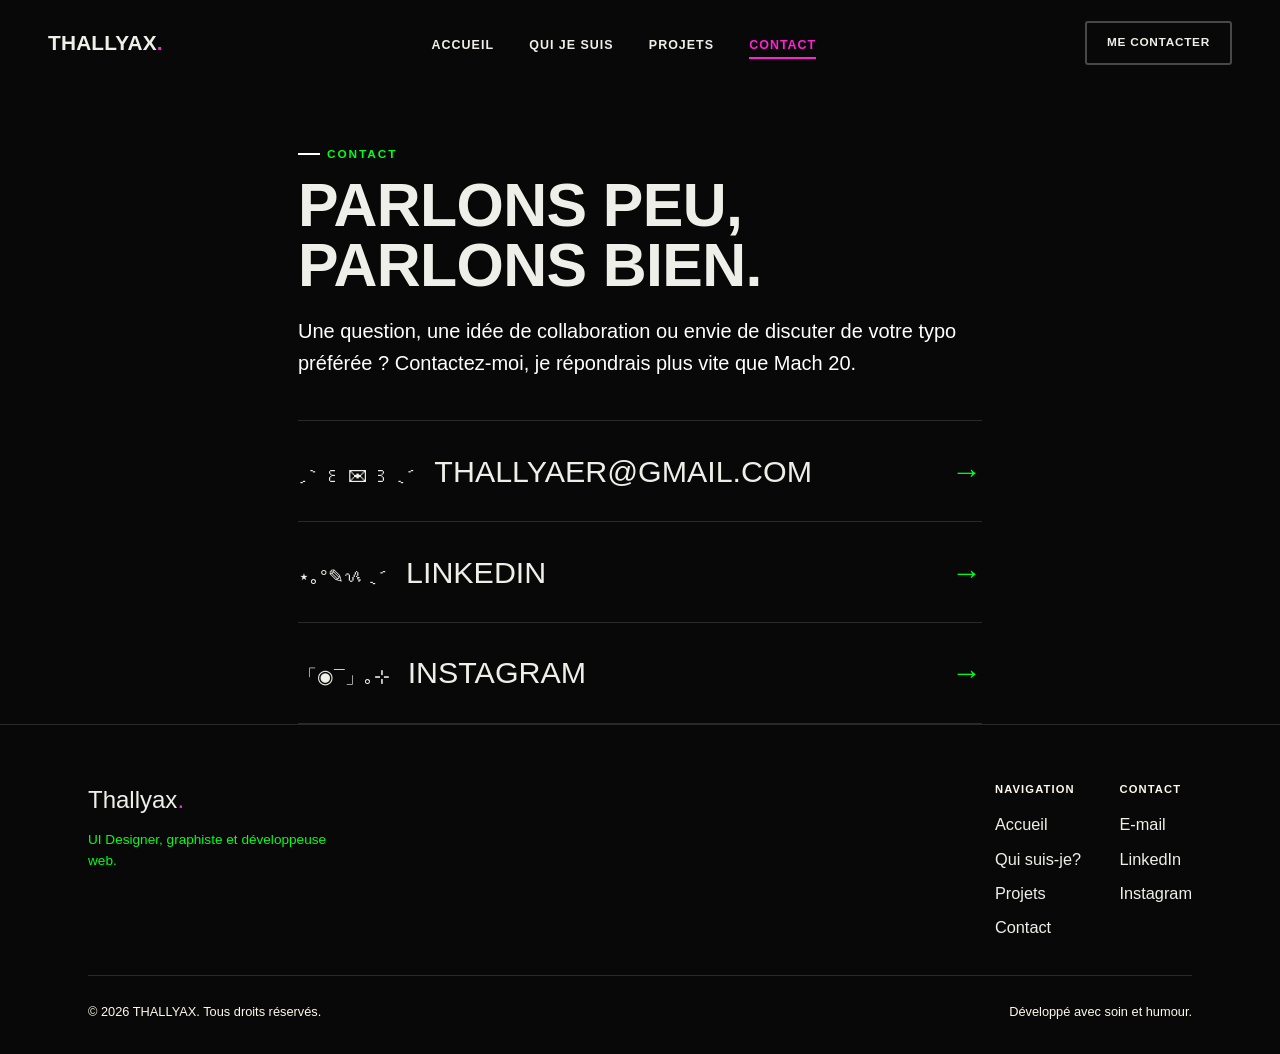
==== contact.html @ d6ed9d8e "Initial commit" ====
<!doctype html>
<html lang="fr">
  <head>
    <meta charset="UTF-8" />
    <meta name="viewport" content="width=device-width, initial-scale=1.0" />
    <title>contact — THALLYAX</title>
    <meta
      name="description"
      content="Contactez THALLYAX pour un projet de design d'interface, de développement web, de graphisme ou de montage vidéo."
    />
    <link rel="icon" href="data:," />
    <link rel="preconnect" href="https://fonts.googleapis.com" />
    <link rel="preconnect" href="https://fonts.gstatic.com" crossorigin />
    <link
      href="https://fonts.googleapis.com/css2?family=Fraunces:opsz,wght@9..144,400;9..144,500;9..144,600&family=Inter:wght@400;500;600;700&family=Space+Mono:wght@400;700&display=swap"
      rel="stylesheet"
    />
    <link rel="stylesheet" href="css/style.css" />
  </head>
  <body>
    <header class="nav">
      <a href="index.html" class="nav-logo">THALLYAX<span>.</span></a>
      <nav aria-label="Navigation principale">
        <ul class="nav-links">
          <li><a href="index.html">Accueil</a></li>
          <li><a href="qui-je-suis.html">Qui je suis</a></li>
          <li><a href="projets.html">Projets</a></li>
          <li><a href="contact.html" aria-current="page">Contact</a></li>
        </ul>
      </nav>
      <div class="nav-cta">
        <a href="mailto:thallyaer@gmail.com" class="btn btn-ghost btn-sm"
          >Me contacter</a
        >
      </div>
      <button
        class="nav-burger"
        aria-label="Ouvrir le menu"
        aria-expanded="false"
      >
        <span></span><span></span><span></span>
      </button>
    </header>

    <main>
      <div class="wrap contact-layout">
        <div data-reveal>
          <p class="eyebrow">Contact</p>
          <h1
            class="display"
            style="font-size: var(--fs-h1); margin-top: 0.8rem"
          >
            Parlons peu, parlons bien.
          </h1>
          <p class="lede" style="margin-top: 1.2rem">
            Une question, une idée de collaboration ou envie de discuter de
            votre typo préférée ? Contactez-moi, je répondrais plus vite que
            Mach 20.
          </p>

          <div class="contact-links">
            <a href="mailto:thallyaer@gmail.com" class="contact-link">
              <span
                ><span class="contact-link-icon">ˏˋ ꒰ ✉︎ ꒱ ˎˊ</span>
                thallyaer@gmail.com</span
              >
              <span class="contact-link-arrow">→</span>
            </a>
            <a
              href="https://www.linkedin.com/in/thallya-romero/"
              target="_blank"
              rel="noopener"
              class="contact-link"
            >
              <span
                ><span class="contact-link-icon">⋆｡°✎ᝰ ˎˊ</span> LinkedIn</span
              >
              <span class="contact-link-arrow">→</span>
            </a>
            <a
              href="https://instagram.com/thally4x"
              target="_blank"
              rel="noopener"
              class="contact-link"
            >
              <span
                ><span class="contact-link-icon">「◉¯」｡⊹</span> Instagram</span
              >
              <span class="contact-link-arrow">→</span>
            </a>
          </div>
        </div>
      </div>
    </main>

    <footer class="footer">
      <div class="wrap">
        <div class="footer-top">
          <div>
            <p class="footer-logo">Thallyax<span>.</span></p>
            <p
              style="
                color: var(--green);
                font-size: 0.85rem;
                margin-top: 0.6rem;
                max-width: 32ch;
              "
            >
              UI Designer, graphiste et développeuse web.
            </p>
          </div>
          <div class="footer-links">
            <div class="footer-col">
              <h4>Navigation</h4>
              <ul>
                <li><a href="index.html">Accueil</a></li>
                <li><a href="qui-je-suis.html">Qui suis-je?</a></li>
                <li><a href="projets.html">Projets</a></li>
                <li><a href="contact.html">Contact</a></li>
              </ul>
            </div>
            <div class="footer-col">
              <h4>contact</h4>
              <ul>
                <li><a href="mailto:thallyaer@gmail.com">E-mail</a></li>
                <li>
                  <a
                    href="https://www.linkedin.com/in/thallya-romero/"
                    target="_blank"
                    rel="noopener"
                    >LinkedIn</a
                  >
                </li>
                <li>
                  <a
                    href="https://instagram.com/thally4x"
                    target="_blank"
                    rel="noopener"
                    >Instagram</a
                  >
                </li>
              </ul>
            </div>
          </div>
        </div>
        <div class="footer-bottom">
          <span>© <span id="year"></span> THALLYAX. Tous droits réservés.</span>
          <span>Développé avec soin et humour.</span>
        </div>
      </div>
    </footer>

    <script src="js/main.js"></script>
    <script src="js/contact.js"></script>
  </body>
</html>
---- css/style.css ----
/* -------------------------------------------------------------------- */
/* 1. VARIABLES                                                          */
/* -------------------------------------------------------------------- */
:root {
  /* Fonds */
  --bg: #080808;
  --bg-alt: #080808;
  --panel: #080808;
  --panel-2: #080808;

  /* Texte */
  --ink: #efefe9;
  --ink-soft: #b7b5ac;
  --gray: #fef9ec;
  --line: rgba(239, 239, 233, 0.14);
  --line-strong: rgba(239, 239, 233, 0.28);
  --white: #ffffff;
  --black: #000000;

  /* Accents  */
  --pink: #ff22d3;
  --pink-dim: #c6178f;
  --green: #00ff1a;
  --green-dim: #0fb01b;

  /* Typo */
  --font-display: "Patriot", sans-serif;
  --font-body: "Nunito Sans", sans-serif;

  /* Échelle */
  --fs-hero: clamp(2.8rem, 7.4vw, 6.6rem);
  --fs-h1: clamp(2.3rem, 4.8vw, 3.8rem);
  --fs-h2: clamp(1.7rem, 3vw, 2.5rem);
  --fs-body: 1.02rem;
  --fs-small: 0.85rem;

  --radius: 3px;
  --container: 1200px;
  --gutter: clamp(1.25rem, 5vw, 3rem);
  --section-pad: clamp(4rem, 9vw, 7.5rem);

  --ease: cubic-bezier(0.22, 0.68, 0.1, 1);
  --dur-s: 0.3s;
  --dur-m: 0.6s;
  --dur-l: 1s;
}

*,
*::before,
*::after {
  box-sizing: border-box;
}
html {
  scroll-behavior: smooth;
}
body {
  margin: 0;
  background: var(--bg);
  color: var(--ink);
  font-family: var(--font-body);
  font-size: var(--fs-body);
  line-height: 1.6;
  -webkit-font-smoothing: antialiased;
  overflow-x: hidden;
}
img {
  max-width: 100%;
  display: block;
}
a {
  color: inherit;
  text-decoration: none;
}
ul {
  list-style: none;
  margin: 0;
  padding: 0;
}
button {
  font-family: inherit;
  cursor: pointer;
  background: none;
  border: none;
  color: inherit;
}
input,
textarea {
  font-family: inherit;
  font-size: inherit;
}
h1,
h2,
h3,
h4,
p,
figure {
  margin: 0;
}

a:focus-visible,
button:focus-visible,
[tabindex]:focus-visible {
  outline: 2px solid var(--green);
  outline-offset: 3px;
}

::selection {
  background: var(--pink);
  color: var(--black);
}

/* -------------------------------------------------------------------- */
/* 3. TYPOGRAPHIE                                                        */
/* -------------------------------------------------------------------- */
.display {
  font-family: var(--font-display);
  font-weight: 700;
  text-transform: uppercase;
  letter-spacing: -0.01em;
  line-height: 0.98;
}
.eyebrow {
  font-family: var(--font-body);
  font-weight: 800;
  font-size: 0.74rem;
  text-transform: uppercase;
  letter-spacing: 0.16em;
  color: var(--green);
  display: inline-flex;
  align-items: center;
  gap: 0.6em;
}
.eyebrow::before {
  content: "";
  width: 22px;
  height: 2px;
  background: var(--white);
}
.lede {
  font-size: clamp(1.05rem, 1.6vw, 1.25rem);
  color: var(--white);
  font-weight: 500;
}
.text-gray {
  color: var(--gray);
}

/* -------------------------------------------------------------------- */
/* 4. LAYOUT UTILITAIRES                                                 */
/* -------------------------------------------------------------------- */
.wrap {
  max-width: var(--container);
  margin-inline: auto;
  padding-inline: var(--gutter);
}
section {
  padding-block: var(--section-pad);
}
.section-head {
  display: flex;
  flex-direction: column;
  gap: 0.9rem;
  margin-bottom: clamp(2.2rem, 5vw, 3.5rem);
  max-width: 640px;
}
.section-head.split {
  flex-direction: row;
  align-items: flex-end;
  justify-content: space-between;
  max-width: none;
  gap: 2rem;
  flex-wrap: wrap;
}

/* Grain — imite le bruit d'une sérigraphie sur fond sombre */
.grain {
  position: relative;
}
.grain::after {
  content: "";
  position: absolute;
  inset: 0;
  pointer-events: none;
  opacity: 0.06;
  mix-blend-mode: screen;
  background-image: url("data:image/svg+xml,%3Csvg xmlns='http://www.w3.org/2000/svg' width='120' height='120'%3E%3Cfilter id='n'%3E%3CfeTurbulence type='fractalNoise' baseFrequency='0.9' numOctaves='2' stitchTiles='stitch'/%3E%3C/filter%3E%3Crect width='100%25' height='100%25' filter='url(%23n)'/%3E%3C/svg%3E");
}

/* Boutons — coins francs, ombre portée "décalage d'impression" au survol */
.btn {
  display: inline-flex;
  align-items: center;
  gap: 0.6rem;
  padding: 0.95rem 1.8rem;
  border-radius: var(--radius);
  font-size: 0.82rem;
  font-weight: 800;
  text-transform: uppercase;
  letter-spacing: 0.06em;
  border: 2px solid transparent;
  transition:
    transform var(--dur-s) var(--ease),
    box-shadow var(--dur-s) var(--ease),
    background var(--dur-s),
    color var(--dur-s),
    border-color var(--dur-s);
}
.btn-primary {
  background: var(--pink);
  color: var(--black);
  border-color: var(--pink);
}
.btn-primary:hover {
  background: var(--bg);
  color: var(--pink);
  transform: translate(-3px, -3px);
  box-shadow: 4px 4px 0 var(--pink);
}
.btn-ghost {
  border-color: var(--line-strong);
  color: var(--ink);
}
.btn-ghost:hover {
  border-color: var(--green);
  color: var(--green);
  transform: translate(-3px, -3px);
  box-shadow: 4px 4px 0 var(--green);
}
.btn-on-dark {
  border-color: var(--line-strong);
  color: var(--ink);
}
.btn-sm {
  padding: 0.65rem 1.25rem;
  font-size: 0.74rem;
}

.btn-sm1 {
  padding: 0.65rem 1.25rem;
  font-size: 0.74rem;
  color: var(--black);
  background: var(--green);
  border-color: var(--green);
}

.btn-sm1:hover {
  background: var(--bg);
  color: var(--green);
  transform: translate(-3px, -3px);
  box-shadow: 4px 4px 0 var(--green);
}
.btn svg {
  width: 15px;
  height: 15px;
  transition: transform var(--dur-s) var(--ease);
}
.btn:hover svg {
  transform: translate(2px, -2px);
}

/* -------------------------------------------------------------------- */
/* 5. NAVIGATION                                                         */
/* -------------------------------------------------------------------- */
.nav {
  position: fixed;
  top: 0;
  left: 0;
  right: 0;
  z-index: 100;
  padding: 1.3rem var(--gutter);
  display: flex;
  align-items: center;
  justify-content: space-between;
  border-bottom: 1px solid transparent;
  transition:
    padding var(--dur-m) var(--ease),
    background var(--dur-m),
    border-color var(--dur-m);
}
.nav.is-scrolled {
  padding-block: 0.8rem;
  background: rgba(8, 8, 8, 0.88);
  backdrop-filter: blur(10px);
  border-bottom-color: var(--line);
}
.nav-logo {
  font-family: var(--font-display);
  font-size: 1.3rem;
  font-weight: 700;
  letter-spacing: 0.01em;
}
.nav-logo span {
  color: var(--pink);
}
.nav-links {
  display: flex;
  gap: 2.2rem;
  align-items: center;
}
.nav-links a {
  position: relative;
  font-weight: 800;
  font-size: 0.78rem;
  text-transform: uppercase;
  letter-spacing: 0.08em;
  padding-block: 0.3rem;
}
.nav-links a::after {
  content: "";
  position: absolute;
  left: 0;
  right: 0;
  bottom: -3px;
  height: 2px;
  background: var(--pink);
  transform: scaleX(0);
  transform-origin: left;
  transition: transform var(--dur-s) var(--ease);
}
.nav-links a:hover::after,
.nav-links a[aria-current="page"]::after {
  transform: scaleX(1);
}
.nav-links a[aria-current="page"] {
  color: var(--pink);
}

.nav-cta {
  display: flex;
  align-items: center;
  gap: 1.4rem;
}

.nav-burger {
  display: none;
  width: 34px;
  height: 34px;
  position: relative;
}
.nav-burger span {
  position: absolute;
  left: 6px;
  right: 6px;
  height: 2px;
  background: var(--ink);
  transition:
    transform var(--dur-s) var(--ease),
    opacity var(--dur-s),
    background var(--dur-s);
}
.nav-burger span:nth-child(1) {
  top: 11px;
}
.nav-burger span:nth-child(2) {
  top: 17px;
}
.nav-burger span:nth-child(3) {
  top: 23px;
}
.nav.is-open .nav-burger span {
  background: var(--pink);
}
.nav.is-open .nav-burger span:nth-child(1) {
  transform: translateY(6px) rotate(45deg);
}
.nav.is-open .nav-burger span:nth-child(2) {
  opacity: 0;
}
.nav.is-open .nav-burger span:nth-child(3) {
  transform: translateY(-6px) rotate(-45deg);
}

/* -------------------------------------------------------------------- */
/* 6. HERO + TICKER                                                      */
/* -------------------------------------------------------------------- */
.hero {
  position: relative;
  min-height: 100svh;
  display: flex;
  flex-direction: column;
  justify-content: center;
  padding-top: 6rem;
  background: var(--bg);
  isolation: isolate;
  overflow: hidden;
}
/* trame de points façon sérigraphie, très discrète */
.hero::before {
  content: "";
  position: absolute;
  inset: 0;
  z-index: -2;
  background-image: radial-gradient(
    rgba(239, 239, 233, 0.09) 1px,
    transparent 1px
  );
  background-size: 16px 16px;
  mask-image: radial-gradient(circle at 30% 30%, black, transparent 70%);
}
/* halo qui suit le curseur — lumière de scène à deux tons */
.hero-spotlight {
  position: absolute;
  inset: 0;
  z-index: -1;
  background:
    radial-gradient(
      560px circle at var(--x, 30%) var(--y, 20%),
      rgba(255, 34, 211, 0.16),
      transparent 60%
    ),
    radial-gradient(
      420px circle at var(--x, 30%) var(--y, 20%),
      rgba(0, 255, 26, 0.1),
      transparent 55%
    );
  transition: background 0.25s ease-out;
}
.hero-kicker {
  margin-bottom: 1.6rem;
}
.hero-title {
  font-size: var(--fs-hero);
  max-width: 17ch;
  text-shadow:
    3px 0 rgba(255, 34, 211, 0.55),
    -3px 0 rgba(0, 255, 26, 0.4);
}
.hero-title em {
  font-style: normal;
  color: var(--pink);
  -webkit-text-stroke: 1px var(--green);
}
.hero-sub {
  margin-top: 1.8rem;
  font-size: clamp(1.05rem, 1.7vw, 1.35rem);
  color: var(--ink-soft);
  max-width: 52ch;
  font-weight: 500;
}
.hero-actions {
  margin-top: 2.8rem;
  display: flex;
  gap: 1rem;
  flex-wrap: wrap;
}
.hero-scroll {
  position: absolute;
  bottom: 2.2rem;
  left: var(--gutter);
  display: flex;
  align-items: center;
  gap: 0.7rem;
  font-size: 0.7rem;
  font-weight: 800;
  text-transform: uppercase;
  letter-spacing: 0.12em;
  color: var(--gray);
}
.hero-scroll-line {
  width: 1px;
  height: 34px;
  background: var(--line);
  position: relative;
  overflow: hidden;
}
.hero-scroll-line::after {
  content: "";
  position: absolute;
  top: -100%;
  left: 0;
  width: 100%;
  height: 100%;
  background: var(--pink);
  animation: scrollLine 2.2s var(--ease) infinite;
}
@keyframes scrollLine {
  0% {
    top: -100%;
  }
  60% {
    top: 100%;
  }
  100% {
    top: 100%;
  }
}

/* Bandeau défilant — ticket de scène, façon backstage pass */
.ticker {
  background: var(--pink);
  color: var(--black);
  overflow: hidden;
  white-space: nowrap;
  border-block: 2px solid var(--black);
  transform: rotate(-1deg) scale(1.02);
}
.ticker-track {
  display: inline-flex;
  align-items: center;
  gap: 2.4rem;
  padding-block: 0.7rem;
  animation: tickerScroll 22s linear infinite;
}
.ticker-track span {
  font-family: var(--font-display);
  font-size: 1rem;
  letter-spacing: 0.02em;
  display: inline-flex;
  align-items: center;
  gap: 2.4rem;
}
@keyframes tickerScroll {
  from {
    transform: translateX(0);
  }
  to {
    transform: translateX(-50%);
  }
}

/* -------------------------------------------------------------------- */
/* 7. SECTIONS COMMUNES                                                  */
/* -------------------------------------------------------------------- */
.section-alt {
  background: var(--bg-alt);
}

/* Bloc CTA final — traitement le plus "accent" de la page, encadré net */
.section-dark {
  background: var(--panel);
  border-top: 2px solid var(--pink);
  border-bottom: 2px solid var(--green);
}

.about-summary {
  display: grid;
  grid-template-columns: 1.1fr 1fr;
  gap: clamp(2.5rem, 6vw, 6rem);
  align-items: center;
}
.about-summary-figure {
  aspect-ratio: 4/5;
  border-radius: var(--radius);
  overflow: hidden;
  background:
    linear-gradient(155deg, rgba(255, 34, 211, 0.16), rgba(0, 255, 26, 0.08)),
    var(--panel);
  display: flex;
  align-items: center;
  justify-content: center;
  border: 1px solid var(--line);
}
.about-summary-figure img {
  width: 100%;
  height: 100%;
  object-fit: cover;
}

.img-placeholder {
  font-weight: 800;
  font-size: 0.75rem;
  color: var(--ink-soft);
  text-align: center;
  padding: 1rem;
  text-transform: uppercase;
  letter-spacing: 0.06em;
}

/* CTA final */
.cta-block {
  text-align: center;
  display: flex;
  flex-direction: column;
  align-items: center;
  gap: 1.6rem;
}
.cta-block .display {
  font-size: var(--fs-h1);
  max-width: 16ch;
  text-shadow:
    2px 0 rgba(255, 34, 211, 0.5),
    -2px 0 rgba(0, 255, 26, 0.35);
}

/* -------------------------------------------------------------------- */
/* 8. CARTES / PROJETS                                                   */
/* -------------------------------------------------------------------- */
.grid-4 {
  display: grid;
  grid-template-columns: repeat(4, 1fr);
  gap: 1.6rem;
}
.grid-3 {
  display: grid;
  grid-template-columns: repeat(3, 1fr);
  gap: 1.8rem;
}
.grid-2 {
  display: grid;
  grid-template-columns: repeat(2, 1fr);
  gap: 2rem;
}

.card {
  display: flex;
  flex-direction: column;
  border-radius: var(--radius);
  overflow: hidden;
  background: var(--panel);
  border: 1px solid var(--line);
  transition:
    transform var(--dur-m) var(--ease),
    box-shadow var(--dur-m) var(--ease),
    border-color var(--dur-m);
}
.card:hover {
  transform: translate(-4px, -4px);
  border-color: var(--green);
  box-shadow: 6px 6px 0 var(--green);
}

.card-media {
  aspect-ratio: 4/3;
  position: relative;
  overflow: hidden;
  background: var(--panel-2);
}
.card-media img {
  width: 100%;
  height: 100%;
  object-fit: cover;
  filter: grayscale(0.25) contrast(1.05);
  transition:
    transform var(--dur-l) var(--ease),
    filter var(--dur-m) var(--ease);
}
.card:hover .card-media img {
  transform: scale(1.06);
  filter: grayscale(0) contrast(1.05);
}
.card-body {
  padding: 1.4rem 1.5rem 1.6rem;
  display: flex;
  flex-direction: column;
  gap: 0.6rem;
  flex: 1;
}

/* Étiquette "tampon" — remplace la pastille arrondie générique */
.card-cat {
  align-self: flex-start;
  font-weight: 800;
  font-size: 0.68rem;
  text-transform: uppercase;
  letter-spacing: 0.08em;
  color: var(--black);
  background: var(--green);
  padding: 0.2rem 0.55rem;
  border-radius: 20px;
  transform: rotate(-2deg);
}

.card-cat1 {
  align-self: flex-start;
  font-weight: 800;
  font-size: 0.68rem;
  text-transform: uppercase;
  letter-spacing: 0.08em;
  color: var(--black);
  background: var(--pink);
  padding: 0.2rem 0.55rem;
  border-radius: 20px;
  transform: rotate(-2deg);
}

.card-cat-print {
  align-self: flex-start;
  font-weight: 800;
  font-size: 0.68rem;
  text-transform: uppercase;
  letter-spacing: 0.08em;
  color: var(--black);
  background: var(--green-dim);
  padding: 0.2rem 0.55rem;
  border-radius: 20px;
  transform: rotate(-2deg);
}

.card-cat-montage {
  align-self: flex-start;
  font-weight: 800;
  font-size: 0.68rem;
  text-transform: uppercase;
  letter-spacing: 0.08em;
  color: var(--black);
  background: var(--pink-dim);
  padding: 0.2rem 0.55rem;
  border-radius: 20px;
  transform: rotate(-2deg);
}

.card-cat-cdv {
  align-self: flex-start;
  font-weight: 800;
  font-size: 0.68rem;
  text-transform: uppercase;
  letter-spacing: 0.08em;
  color: var(--black);
  background: var(--pink);
  padding: 0.2rem 0.55rem;
  border-radius: 20px;
  transform: rotate(-2deg);
}
.card-cat1B {
  align-self: flex-start;
  font-weight: 800;
  font-size: 0.68rem;
  text-transform: uppercase;
  letter-spacing: 0.08em;
  color: var(--black);
  background: var(--pink);
  padding: 0.2rem 0.55rem;
  border-radius: 20px;
  transform: rotate(-2deg);
}
.card-cat1B {
  align-self: flex-start;
  font-weight: 800;
  font-size: 0.68rem;
  text-transform: uppercase;
  letter-spacing: 0.08em;
  color: var(--black);
  background: var(--pink);
  padding: 0.2rem 0.55rem;
  border-radius: 20px;
  transform: rotate(-2deg);
}

.card-cats {
  align-self: flex-start;
  font-weight: 800;
  font-size: 0.68rem;
  text-transform: uppercase;
  letter-spacing: 0.08em;
  color: var(--black);
  background: var(--pink-dim);
  padding: 0.2rem 0.55rem;
  border-radius: 20px;
  transform: rotate(-2deg);
}

.card-cats {
  align-self: flex-start;
  font-weight: 800;
  font-size: 0.68rem;
  text-transform: uppercase;
  letter-spacing: 0.08em;
  color: var(--black);
  background: var(--pink-dim);
  padding: 0.2rem 0.55rem;
  border-radius: 20px;
  transform: rotate(-2deg);
}

.card-catf {
  align-self: flex-start;
  font-weight: 800;
  font-size: 0.68rem;
  text-transform: uppercase;
  letter-spacing: 0.08em;
  color: var(--black);
  background: var(--green-dim);
  padding: 0.2rem 0.55rem;
  border-radius: 20px;
  transform: rotate(-2deg);
}

.card-title {
  font-family: var(--font-display);
  font-size: 1.15rem;
  text-transform: none;
  letter-spacing: 0;
  font-weight: 700;
}
.card-desc {
  color: var(--ink-soft);
  font-size: 0.94rem;
  flex: 1;
}
.card-tech {
  display: flex;
  flex-wrap: wrap;
  gap: 0.5rem;
  margin-top: 0.4rem;
}
.tag {
  font-weight: 800;
  font-size: 0.66rem;
  text-transform: uppercase;
  letter-spacing: 0.04em;
  padding: 0.28rem 0.6rem;
  border-radius: 20px;
  border: 1px solid var(--line-strong);
  color: var(--ink-soft);
}
.card-actions {
  display: flex;
  gap: 1rem;
  margin-top: 0.9rem;
  flex-wrap: wrap;
}
.card-link {
  display: inline-flex;
  align-items: center;
  gap: 0.4rem;
  font-size: 0.82rem;
  font-weight: 800;
  text-transform: uppercase;
  letter-spacing: 0.03em;
  border-bottom: 2px solid var(--pink);
  padding-bottom: 2px;
}
.card-link:hover {
  color: var(--pink);
}
.card-link.muted {
  border-color: var(--line);
  color: var(--gray);
}

/* -------------------------------------------------------------------- */
/* 9. CONTACT — liens directs, sans formulaire                           */
/* -------------------------------------------------------------------- */
.contact-links {
  margin-top: 2.6rem;
  display: flex;
  flex-direction: column;
}
.contact-link {
  display: flex;
  align-items: center;
  justify-content: space-between;
  padding: 1.6rem 0;
  border-top: 1px solid var(--line);
  font-family: var(--font-display);
  font-size: clamp(1.3rem, 2.6vw, 1.9rem);
  text-transform: uppercase;
  font-weight: 00;
  transition:
    padding-left var(--dur-s) var(--ease),
    color var(--dur-s);
}
.contact-links .contact-link:last-child {
  border-bottom: 1px solid var(--line);
}
.contact-link:hover {
  padding-left: 0.8rem;
  color: var(--pink);
}
.contact-link-icon {
  font-size: 1.2rem;
  margin-right: 0.6rem;
}
.contact-link-arrow {
  transition: transform var(--dur-s) var(--ease);
  color: var(--green);
  font-family: var(--font-body);
}
.contact-link:hover .contact-link-arrow {
  transform: translateX(6px);
}

.contact-note {
  margin-top: 2.4rem;
  padding: 1.4rem 1.6rem;
  border: 1px dashed var(--line-strong);
  border-radius: var(--radius);
  color: var(--ink-soft);
  font-size: 0.92rem;
}

/* ==========================================================================
   INSPIRATIONS — moodboard qui s'assemble au scroll
   ========================================================================== */
.inspirations {
  background: var(--bg-alt);
  overflow: hidden;
}

.insp-title {
  font-size: clamp(3.2rem, 9vw, 7rem);
  text-shadow:
    3px 0 rgba(255, 34, 211, 0.55),
    -3px 0 rgba(0, 255, 26, 0.4);
  margin-top: 0.8rem;
}

.insp-intro {
  margin-top: 1.4rem;
  margin-bottom: clamp(3rem, 7vw, 5rem);
}

.insp-category {
  margin-bottom: clamp(3rem, 6vw, 4.5rem);
  font-weight: 800;
}
.insp-category:last-child {
  margin-bottom: 0;
}

.insp-label {
  display: inline-block;
  font-family: var(--font-display);
  font-size: clamp(1.4rem, 3vw, 2.1rem);
  text-transform: uppercase;
  color: var(--black);
  padding: 0.3rem 1rem;
  border-radius: 2px;
  transform: rotate(-2deg);
  margin-bottom: 1.8rem;
}
.insp-label--pink {
  background: var(--pink);
}
.insp-label--green {
  background: var(--green);
}

.insp-items {
  display: flex;
  flex-wrap: wrap;
  align-items: flex-start;
  gap: clamp(1.2rem, 3vw, 2.2rem);
}

.insp-item {
  margin: 0;
  width: clamp(140px, 18vw, 200px);
  border: 1px solid var(--line);
  border-radius: var(--radius);
  overflow: hidden;
  background: var(--panel);
  box-shadow: 5px 5px #dcdcda;

  /* état de départ : dispersé hors du collage */
  opacity: 0;
  transform: translate(var(--tx, 0), var(--ty, 50px)) rotate(0deg) scale(0.9);
  transition:
    opacity 0.8s var(--ease),
    transform 0.8s var(--ease);
  transition-delay: var(--d, 0s);
}
.insp-item[data-dir="tl"] {
  --tx: -70px;
  --ty: -50px;
}
.insp-item[data-dir="tr"] {
  --tx: 70px;
  --ty: -50px;
}
.insp-item[data-dir="bl"] {
  --tx: -70px;
  --ty: 50px;
}
.insp-item[data-dir="br"] {
  --tx: 70px;
  --ty: 50px;
}
.insp-item[data-dir="up"] {
  --tx: 0;
  --ty: 70px;
}
.insp-item[data-dir="down"] {
  --tx: 0;
  --ty: -70px;
}

.insp-item.is-in {
  opacity: 1;
  transform: translate(0, 0) rotate(var(--r, 0deg)) scale(1);
}
.insp-item:hover {
  transform: translate(0, 0) rotate(0deg) scale(1.04);
  z-index: 2;
}

.insp-item img {
  width: 100%;
  aspect-ratio: 1/1;
  object-fit: cover;
  filter: grayscale(0.25) contrast(1.05);
  display: block;
}
.insp-item figcaption {
  font-weight: 800;
  font-size: 0.78rem;
  text-transform: uppercase;
  letter-spacing: 0.03em;
  color: var(--ink);
  padding: 0.6rem 0.7rem;
  border-top: 1px solid var(--line);
}

@media (prefers-reduced-motion: reduce) {
  .insp-item {
    transition: none;
    opacity: 1;
    transform: none;
  }
}

@media (max-width: 620px) {
  .insp-items {
    gap: 1rem;
  }
  .insp-item {
    width: calc(50% - 0.5rem);
  }
}

/* -------------------------------------------------------------------- */
/* 10. FOOTER                                                            */
/* -------------------------------------------------------------------- */
.footer {
  background: var(--panel);
  color: var(--ink);
  padding-block: 3.5rem 2rem;
  border-top: 1px solid var(--line);
}
.footer-top {
  display: flex;
  justify-content: space-between;
  align-items: flex-start;
  gap: 2rem;
  flex-wrap: wrap;
  padding-bottom: 2.2rem;
  border-bottom: 1px solid var(--line);
}
.footer-logo {
  font-family: var(--font-display);
  font-size: 1.5rem;
  font-weight: 500;
}
.footer-logo span {
  color: var(--pink);
}
.footer-links {
  display: flex;
  gap: 2.4rem;
  flex-wrap: wrap;
}
.footer-col h4 {
  font-weight: 800;
  font-size: 0.7rem;
  text-transform: uppercase;
  letter-spacing: 0.1em;
  color: var(--gray);
  margin-bottom: 0.8rem;
}
.footer-col ul {
  display: flex;
  flex-direction: column;
  gap: 0.5rem;
}
.footer-col a:hover {
  color: var(--green);
}
.footer-bottom {
  padding-top: 1.6rem;
  display: flex;
  justify-content: space-between;
  font-size: 0.8rem;
  color: var(--gray);
  flex-wrap: wrap;
  gap: 0.6rem;
}

/* -------------------------------------------------------------------- */
/* 11. ANIMATIONS SCROLL / REVEAL                                        */
/* -------------------------------------------------------------------- */
/* =========================================================
   INSPIRATIONS — ACCUEIL
========================================================= */

.home-inspirations {
  padding-block: rem 9rem;
  overflow: hidden;
}

/* =========================================================
   HEADER
========================================================= */

.home-insp-top {
  display: flex;
  justify-content: space-between;
  align-items: flex-end;

  margin-bottom: 4rem;

  border-bottom: 1px solid var(--pink);
  padding-bottom: 1.5rem;
}

.home-insp-title {
  margin-top: 0.8rem;

  font-size: clamp(3.5rem, 7vw, 7rem);
  line-height: 0.85;
  letter-spacing: -0.055em;
}

.home-insp-title em {
  font-family: "Fraunces", serif;
  font-weight: 400;
  opacity: 0.45;
}

/* =========================================================
   CONTENT
========================================================= */

.home-insp-content {
  display: grid;

  grid-template-columns:
    minmax(280px, 1.3fr)
    minmax(240px, 0.7fr)
    minmax(180px, 0.45fr);

  gap: 1.5rem;

  align-items: stretch;
}

/* =========================================================
   IMAGE
========================================================= */

.home-insp-main {
  position: relative;

  min-height: 520px;

  overflow: hidden;

  background: var(--panel);

  border: 1px solid var(--line);
}

.home-insp-main img {
  width: 100%;
  height: 100%;

  object-fit: cover;

  display: block;

  filter: grayscale(0.15);

  transition:
    transform 0.8s var(--ease),
    filter 0.6s ease;
}

.home-insp-main:hover img {
  transform: scale(1.04);
  filter: grayscale(0);
}

.home-insp-label {
  position: absolute;

  left: 1rem;
  bottom: 1rem;

  padding: 0.45rem 0.7rem;

  background: var(--pink);
  color: var(--black);
  border-radius: 20px;

  font-family: "patriot", monospace;

  font-size: 0.8rem;
  font-weight: 700;

  letter-spacing: 0.08em;
}

/* =========================================================
   TEXTE
========================================================= */

.home-insp-text {
  display: flex;

  flex-direction: column;

  justify-content: center;

  padding: 2rem;

  background: var(--panel);

  border: 1px solid var(--green-dim);
}

.home-insp-kicker {
  margin-bottom: 2rem;

  font-family: "patriot", serif;
  font-weight: 700;

  font-size: clamp(1.5rem, 2.3vw, 2.2rem);

  line-height: 1;

  letter-spacing: -0.035em;
}

.home-insp-text > p:not(.home-insp-kicker) {
  margin-bottom: 1rem;

  color: rgb(255, 250, 255);

  font-size: 0.88rem;

  line-height: 1.7;
}

.home-insp-button {
  display: inline-flex;

  align-items: center;
  font-family: "nunito sans", monospace;

  justify-content: space-between;

  margin-top: auto;

  padding-top: 2rem;

  color: var(--ink);

  font-size: 0.7rem;

  font-weight: 800;

  text-transform: uppercase;

  letter-spacing: 0.08em;
}

.home-insp-button span {
  color: var(--pink);

  font-size: 1.1rem;

  transition: transform 0.3s var(--ease);
}

.home-insp-button:hover span {
  transform: translate(4px, -4px);
}

/* =========================================================
   REFERENCES
========================================================= */

.home-insp-list {
  display: flex;

  flex-direction: column;

  border-top: 1px solid var(--green);
}

.home-insp-ref {
  flex: 1;

  display: grid;
  font-family: "patriot", monospace;

  grid-template-columns: 35px 1fr;

  grid-template-rows: auto auto;

  align-content: center;

  padding: 1.2rem 0.8rem;

  border-bottom: 1px solid var(--green);

  transition:
    background 0.3s ease,
    padding 0.3s var(--ease);
}

.home-insp-ref:hover {
  padding-left: 1.2rem;
  background: var(--panel);
}

.home-insp-ref > span {
  grid-row: 1 / 3;

  font-family: "Space Mono", monospace;

  font-size: 0.58rem;

  color: var(--pink);

  padding-top: 0.15rem;
}

.home-insp-ref strong {
  font-size: 0.9rem;

  text-transform: uppercase;

  letter-spacing: 0.03em;
}

.home-insp-ref small {
  margin-top: 0.35rem;

  color: var(--gray);

  font-size: 0.65rem;
}

/* =========================================================
   MARQUEE
========================================================= */

.home-insp-marquee {
  width: 100vw;
  position: relative;
  left: 50%;
  right: 50%;
  margin-left: -50vw;
  margin-right: -50vw;

  margin-top: 1.5rem;
  overflow: hidden;
  border-top: 1px solid var(--pink);
  border-bottom: 1px solid var(--pink);
  padding: 0.8rem 0;
  white-space: nowrap;
}

.home-insp-marquee div {
  width: max-content;

  font-family: "patriot", monospace;

  font-size: 0.65rem;
  font-weight: 700;

  letter-spacing: 0.12em;

  animation: inspMarquee 20s linear infinite;
}

.home-insp-marquee span {
  color: var(--green);

  margin: 0 1rem;
}

@keyframes inspMarquee {
  from {
    transform: translateX(0);
  }

  to {
    transform: translateX(-30%);
  }
}

/* =========================================================
   RESPONSIVE
========================================================= */

@media (max-width: 900px) {
  .home-insp-content {
    grid-template-columns: 1fr 1fr;
  }

  .home-insp-main {
    min-height: 450px;
  }

  .home-insp-text {
    padding: 1.5rem;
  }

  .home-insp-list {
    grid-column: 1 / -1;

    display: grid;
    grid-template-columns: repeat(3, 1fr);
  }

  .home-insp-ref {
    border: 1px solid var(--line);
    border-right: #00ff1a;
    border-left: #00ff1a;
    border-bottom: 1px solid var(--green);
  }
}

@media (max-width: 600px) {
  .home-inspirations {
    padding-block: 6rem;
  }

  .home-insp-top {
    margin-bottom: 2rem;
  }

  .home-insp-index {
    display: none;
  }

  .home-insp-title {
    font-size: clamp(3rem, 15vw, 5rem);
  }

  .home-insp-content {
    display: flex;
    flex-direction: column;
  }

  .home-insp-main {
    height: 420px;
    min-height: 0;
  }

  .home-insp-text {
    min-height: 380px;
  }

  .home-insp-list {
    display: flex;
  }

  .home-insp-ref {
    min-height: 90px;
  }

  .home-insp-marquee {
    margin-top: 1rem;
  }
}

@media (prefers-reduced-motion: reduce) {
  .home-insp-marquee div {
    animation: none;
  }

  .home-insp-main img {
    transition: none;
  }
}

/* -------------------------------------------------------------------- */
/* 12. RESPONSIVE                                                        */
/* -------------------------------------------------------------------- */
@media (max-width: 1080px) {
  .grid-4 {
    grid-template-columns: repeat(2, 1fr);
  }
  .grid-3 {
    grid-template-columns: repeat(2, 1fr);
  }
}

@media (max-width: 860px) {
  .nav-links,
  .nav-cta .btn {
    display: none;
  }
  .nav-burger {
    display: block;
  }
  .nav.is-open .nav-links {
    display: flex;
    position: fixed;
    inset: 0;
    top: 64px;
    background: var(--bg);
    flex-direction: column;
    padding: 2.5rem var(--gutter);
    gap: 1.6rem;
    z-index: 90;
  }
  .nav.is-open .nav-links a {
    font-size: 1rem;
  }

  .about-summary {
    grid-template-columns: 1fr;
  }
  .about-summary-figure {
    order: -1;
    aspect-ratio: 16/13;
  }
  .about-summary-figure img {
    object-position: 80% 80%;
  }

  .grid-2 {
    grid-template-columns: 1fr;
  }
  .section-head.split {
    flex-direction: column;
    align-items: flex-start;
  }
}

@media (max-width: 620px) {
  .grid-4,
  .grid-3 {
    grid-template-columns: 1fr;
  }
  .footer-top {
    flex-direction: column;
  }
}

/* ==========================================================================
   13. PAGE "QUI JE SUIS" — présentation, CV
   ========================================================================== */
.profile-hero {
  display: grid;
  grid-template-columns: 0.85fr 1.15fr;
  gap: clamp(2.5rem, 6vw, 5rem);
  align-items: center;
  padding-top: 2rem;
}
.profile-figure {
  aspect-ratio: 4/2;
  border-radius: var(--radius);
  overflow: hidden;
  background:
    linear-gradient(155deg, rgba(255, 34, 211, 0.16), rgba(0, 255, 26, 0.08)),
    var(--panel);
  border: 1px solid var(--line);
  display: flex;
  align-items: center;
  justify-content: center;
}
.profile-figure img {
  width: 100%;
  height: 100%;
  object-fit: cover;
}
.profile-text .display {
  font-size: var(--fs-h1);
}
.profile-quote {
  margin-top: 2.8rem;
  padding-left: 1.2rem;
  border-left: 3px solid var(--pink);
  font-family: var(--font-display);
  font-size: 1.2rem;
  font-weight: 500;
  text-transform: none;
  letter-spacing: 0;
  color: #ffffff;
}
.parcours-list {
  margin-top: 3.2rem;
  display: flex;
  flex-direction: column;
}
.parcours-item {
  display: grid;
  grid-template-columns: 110px 1fr;
  gap: 1.2rem;
  padding-block: 1.1rem;
  border-top: 1px solid var(--line);
}
.parcours-item:last-child {
  border-bottom: 1px solid var(--line);
}
.parcours-date {
  font-weight: 800;
  font-size: 0.78rem;
  color: var(--green);
  text-transform: uppercase;
  letter-spacing: 0.05em;
}
.parcours-role {
  font-weight: 800;
}
.parcours-place {
  color: var(--gray);
  font-size: 0.9rem;
}

.cv-grid {
  display: grid;
  grid-template-columns: repeat(2, 1fr);
  gap: clamp(1.6rem, 4vw, 2.4rem);
  align-items: start;
}
.cv-option {
  display: flex;
  flex-direction: column;
  gap: 1rem;
  padding: 1.8rem;
  background: var(--panel);
  border: 1px solid var(--line);
  border-top: 3px solid var(--line-strong);
  border-radius: var(--radius);
  transition:
    transform var(--dur-m) var(--ease),
    border-color var(--dur-m);
}
.cv-option:hover {
  transform: translateY(-5px);
}
.cv-option--creative {
  border-top-color: var(--pink);
}
.cv-option--classic {
  border-top-color: var(--green);
}

.cv-badge {
  position: static;
}
.cv-badge--pink {
  background: var(--pink);
}

.cv-option-title {
  font-family: var(--font-display);
  font-size: 1.35rem;
  text-transform: uppercase;
}
.cv-option-desc {
  color: var(--ink-soft);
  font-size: 0.92rem;
}

.cv-frame--pink {
  box-shadow: 6px 6px 0 var(--pink);
}
.cv-frame--green {
  box-shadow: 6px 6px 0 var(--green);
}
.cv-frame iframe {
  width: 100%;
  height: 100%;
  border: 0;
  filter: invert(1) hue-rotate(180deg);
}

.cv-option .cv-actions {
  display: flex;
  gap: 0.8rem;
  margin-top: 0;
  flex-wrap: wrap;
}

/* ==========================================================================
   14. PAGE "PROJETS" — filtres, galerie, études de cas, bonus/lightbox
   ========================================================================== */
.page-header {
  padding-top: 8.5rem;
  padding-bottom: 2rem;
}
.filters {
  display: flex;
  gap: 0.7rem;
  flex-wrap: wrap;
  position: sticky;
  top: 0;
  z-index: 40;
  background: rgba(8, 8, 8, 0.92);
  backdrop-filter: blur(10px);
  padding-block: 1rem;
  margin-bottom: 1rem;
  border-bottom: 1px solid var(--line);
}
.filter-btn {
  padding: 0.55rem 1.1rem;
  border-radius: 20px;
  border: 1px solid var(--line-strong);
  font-weight: 800;
  font-size: 0.74rem;
  text-transform: uppercase;
  letter-spacing: 0.05em;
  transition: all var(--dur-s) var(--ease);
}
.filter-btn:hover {
  border-color: var(--green);
  color: var(--green);
}
.filter-btn.is-active {
  background: var(--pink);
  border-color: var(--pink);
  color: var(--black);
}

.project-group {
  padding-block: 3rem 1rem;
}
.project-group-head {
  display: flex;
  align-items: baseline;
  gap: 1rem;
  margin-bottom: 2rem;
}
.project-group-head .display {
  font-size: var(--fs-h2);
}
.project-group-count {
  font-weight: 800;
  font-size: 0.78rem;
  color: var(--gray);
  text-transform: uppercase;
}
.project-item[hidden] {
  display: none;
}

/* Études de cas — catégorie spéciale */
.case-card {
  display: grid;
  grid-template-columns: 1fr 1fr;
  border-radius: var(--radius);
  overflow: hidden;
  border: 1px solid var(--line);
  background: var(--panel);
}
.case-media {
  aspect-ratio: 4/3;
  background: var(--panel-2);
  overflow: hidden;
}
.case-media img {
  width: 100%;
  height: 100%;
  object-fit: cover;
  filter: grayscale(0.2);
}
.case-content {
  padding: 2.2rem;
  display: flex;
  flex-direction: column;
  gap: 0.9rem;
}
.case-content .card-desc {
  font-size: 0.96rem;
}

/* Vidéos */
.video-card .card-media {
  position: relative;
}
.video-play {
  position: absolute;
  inset: 0;
  display: flex;
  align-items: center;
  justify-content: center;
  background: rgba(8, 8, 8, 0.35);
  transition: background var(--dur-s);
}
.video-card:hover .video-play {
  background: rgba(8, 8, 8, 0.55);
}
.video-play span {
  width: 58px;
  height: 58px;
  border-radius: 50%;
  background: var(--pink);
  display: flex;
  align-items: center;
  justify-content: center;
  transition: transform var(--dur-s) var(--ease);
}
.video-card:hover .video-play span {
  transform: scale(1.08);
}

/* Bonus — grille façon Pinterest + lightbox */
.bonus-grid {
  columns: 4 220px;
  column-gap: 1.2rem;
}
.bonus-item {
  break-inside: avoid;
  margin-bottom: 1.2rem;
  border-radius: var(--radius);
  overflow: hidden;
  cursor: zoom-in;
  position: relative;
}

.bonus-item img.img-tall {
  aspect-ratio: 1/2;
  width: 100%;
  height: 100%;
  object-fit: cover;
  object-position: center;
}

.bonus-3 video {
  aspect-ratio: 3/4;
}

.bonus-item img,
.bonus-item video {
  width: 100%;
  display: block;
  filter: grayscale(0.3);
  transition:
    transform var(--dur-m) var(--ease),
    filter var(--dur-m);
}
.bonus-item:hover img {
  transform: scale(1.04);
  filter: grayscale(0);
}
.bonus-item .card-cat {
  position: absolute;
  left: 0.8rem;
  bottom: 0.8rem;
}
.bonus-item .card-cat1B {
  position: absolute;
  left: 0.8rem;
  bottom: 0.8rem;
}
.bonus-item .card-cats {
  position: absolute;
  left: 0.8rem;
  bottom: 0.8rem;
}

.bonus-item .card-catf {
  position: absolute;
  left: 0.8rem;
  bottom: 0.8rem;
}

.lightbox {
  position: fixed;
  inset: 0;
  background: rgba(0, 0, 0, 0.94);
  display: flex;
  align-items: center;
  justify-content: center;
  z-index: 200;
  opacity: 0;
  pointer-events: none;
  transition: opacity var(--dur-m) var(--ease);
}
.lightbox.is-open {
  opacity: 1;
  pointer-events: auto;
}
.lightbox img,
.lightbox video {
  max-width: 88vw;
  max-height: 84vh;
  border-radius: var(--radius);
  border: 2px solid var(--pink);
}
.lightbox-close {
  position: absolute;
  top: 1.6rem;
  right: 1.6rem;
  width: 44px;
  height: 44px;
  border-radius: 50%;
  background: rgba(255, 255, 255, 0.08);
  color: var(--ink);
  display: flex;
  align-items: center;
  justify-content: center;
  font-size: 1.4rem;
}
.lightbox-close:hover {
  background: var(--pink);
  color: var(--black);
}

/* ==========================================================================
   15. PAGE CONTACT
   ========================================================================== */
.contact-layout {
  padding-top: 8.5rem;
  max-width: 780px;
}

@media (max-width: 860px) {
  .profile-hero {
    grid-template-columns: 1fr;
    padding-top: 7rem;
  }
  .cv-frame iframe {
    width: 100%;
    height: 100%;
    border: 0;
    filter: invert(1) hue-rotate(180deg);
  }
  .case-card {
    grid-template-columns: 1fr;
  }
  .bonus-grid {
    columns: 2 200px;
  }
  .contact-layout {
    padding-top: 7rem;
  }
}
@media (max-width: 620px) {
  .parcours-item {
    grid-template-columns: 90px 1fr;
  }
  .contact-link {
    font-size: 1.2rem;
  }
}
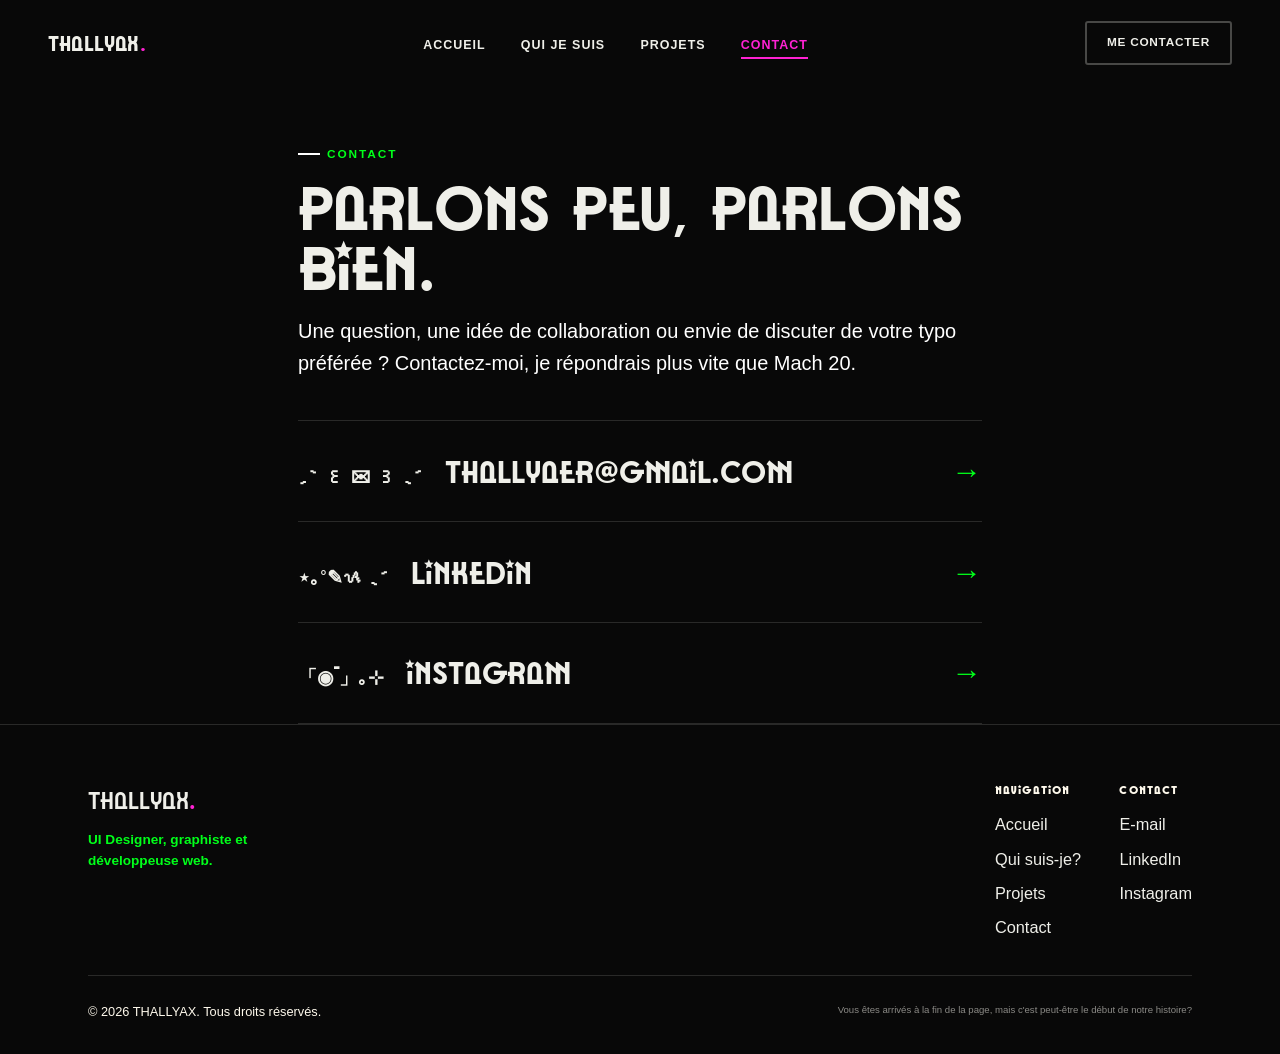
==== commit c48a7a61: "test correction mobile" ====
--- a/contact.html
+++ b/contact.html
@@ -145,7 +145,10 @@
         </div>
         <div class="footer-bottom">
           <span>© <span id="year"></span> THALLYAX. Tous droits réservés.</span>
-          <span>Développé avec soin et humour.</span>
+          <span class="story-end">
+            Vous êtes arrivés à la fin de la page, mais c'est peut-être le début
+            de notre histoire?
+          </span>
         </div>
       </div>
     </footer>
--- a/css/style.css
+++ b/css/style.css
@@ -1,6 +1,55 @@
 /* -------------------------------------------------------------------- */
 /* 1. VARIABLES                                                          */
 /* -------------------------------------------------------------------- */
+
+@font-face {
+  font-family: "Patriot";
+  src: url("../assets/fonts/Patriot-Light.woff2") format("woff2");
+  font-weight: 300;
+  font-style: normal;
+  font-display: swap;
+}
+
+@font-face {
+  font-family: "Patriot";
+  src: url("../assets/fonts/Patriot-Normal.woff2") format("woff2");
+  font-weight: 400;
+  font-style: normal;
+  font-display: swap;
+}
+
+@font-face {
+  font-family: "Patriot";
+  src: url("../assets/fonts/Patriot-Medium.woff2") format("woff2");
+  font-weight: 500;
+  font-style: normal;
+  font-display: swap;
+}
+
+@font-face {
+  font-family: "Patriot";
+  src: url("../assets/fonts/Patriot-Bold.woff2") format("woff2");
+  font-weight: 700;
+  font-style: normal;
+  font-display: swap;
+}
+
+@font-face {
+  font-family: "Patriot";
+  src: url("../assets/fonts/Patriot-UltraBold.woff2") format("woff2");
+  font-weight: 800;
+  font-style: normal;
+  font-display: swap;
+}
+
+@font-face {
+  font-family: "Patriot";
+  src: url("../assets/fonts/Patriot-Black.woff2") format("woff2");
+  font-weight: 900;
+  font-style: normal;
+  font-display: swap;
+}
+
 :root {
   /* Fonds */
   --bg: #080808;
@@ -24,6 +73,7 @@
   --green-dim: #0fb01b;
 
   /* Typo */
+
   --font-display: "Patriot", sans-serif;
   --font-body: "Nunito Sans", sans-serif;
 
@@ -92,9 +142,16 @@
 h2,
 h3,
 h4,
-p,
 figure {
   margin: 0;
+  font-family: var(--font-display);
+  font-weight: 700;
+}
+
+p {
+  margin: 0;
+  font-family: var(--font-body);
+  font-weight: 700;
 }
 
 a:focus-visible,
@@ -136,11 +193,14 @@
   height: 2px;
   background: var(--white);
 }
+
 .lede {
+  font-family: var(--font-body);
   font-size: clamp(1.05rem, 1.6vw, 1.25rem);
   color: var(--white);
   font-weight: 500;
 }
+
 .text-gray {
   color: var(--gray);
 }
@@ -432,6 +492,7 @@
 }
 .hero-sub {
   margin-top: 1.8rem;
+  font-family: var(--font-body);
   font-size: clamp(1.05rem, 1.7vw, 1.35rem);
   color: var(--ink-soft);
   max-width: 52ch;
@@ -485,39 +546,6 @@
   }
 }
 
-/* Bandeau défilant — ticket de scène, façon backstage pass */
-.ticker {
-  background: var(--pink);
-  color: var(--black);
-  overflow: hidden;
-  white-space: nowrap;
-  border-block: 2px solid var(--black);
-  transform: rotate(-1deg) scale(1.02);
-}
-.ticker-track {
-  display: inline-flex;
-  align-items: center;
-  gap: 2.4rem;
-  padding-block: 0.7rem;
-  animation: tickerScroll 22s linear infinite;
-}
-.ticker-track span {
-  font-family: var(--font-display);
-  font-size: 1rem;
-  letter-spacing: 0.02em;
-  display: inline-flex;
-  align-items: center;
-  gap: 2.4rem;
-}
-@keyframes tickerScroll {
-  from {
-    transform: translateX(0);
-  }
-  to {
-    transform: translateX(-50%);
-  }
-}
-
 /* -------------------------------------------------------------------- */
 /* 7. SECTIONS COMMUNES                                                  */
 /* -------------------------------------------------------------------- */
@@ -845,7 +873,7 @@
   font-family: var(--font-display);
   font-size: clamp(1.3rem, 2.6vw, 1.9rem);
   text-transform: uppercase;
-  font-weight: 00;
+  font-weight: 700;
   transition:
     padding-left var(--dur-s) var(--ease),
     color var(--dur-s);
@@ -911,6 +939,7 @@
 .insp-label {
   display: inline-block;
   font-family: var(--font-display);
+  font-weight: 600;
   font-size: clamp(1.4rem, 3vw, 2.1rem);
   text-transform: uppercase;
   color: var(--black);
@@ -1075,6 +1104,11 @@
   gap: 0.6rem;
 }
 
+.story-end {
+  font-size: 0.6rem;
+  color: #8b8a86;
+}
+
 /* -------------------------------------------------------------------- */
 /* 11. ANIMATIONS SCROLL / REVEAL                                        */
 /* -------------------------------------------------------------------- */
@@ -1111,7 +1145,7 @@
 }
 
 .home-insp-title em {
-  font-family: "Fraunces", serif;
+  font-family: var(--font-body);
   font-weight: 400;
   opacity: 0.45;
 }
@@ -1181,10 +1215,9 @@
   color: var(--black);
   border-radius: 20px;
 
-  font-family: "patriot", monospace;
-
+  font-family: var(--font-display);
   font-size: 0.8rem;
-  font-weight: 700;
+  font-weight: 600;
 
   letter-spacing: 0.08em;
 }
@@ -1207,34 +1240,27 @@
   border: 1px solid var(--green-dim);
 }
 
-.home-insp-kicker {
+.home-insp-kicker-test {
   margin-bottom: 2rem;
-
-  font-family: "patriot", serif;
+  font-family: var(--font-display);
   font-weight: 700;
-
   font-size: clamp(1.5rem, 2.3vw, 2.2rem);
-
   line-height: 1;
-
   letter-spacing: -0.035em;
 }
 
-.home-insp-text > p:not(.home-insp-kicker) {
-  margin-bottom: 1rem;
-
-  color: rgb(255, 250, 255);
-
-  font-size: 0.88rem;
-
-  line-height: 1.7;
+.home-insp-kicker-test2 {
+  margin-bottom: 2rem;
+  font-family: var(--font-body);
+  font-size: clamp(1rem, 1.8vw, 1.7rem);
+  line-height: 1;
+  letter-spacing: -0.035em;
 }
 
 .home-insp-button {
   display: inline-flex;
-
   align-items: center;
-  font-family: "nunito sans", monospace;
+  font-family: var(--font-body);
 
   justify-content: space-between;
 
@@ -1244,9 +1270,8 @@
 
   color: var(--ink);
 
-  font-size: 0.7rem;
-
-  font-weight: 800;
+  font-size: 0.8rem;
+  font-weight: 900;
 
   text-transform: uppercase;
 
@@ -1281,7 +1306,8 @@
   flex: 1;
 
   display: grid;
-  font-family: "patriot", monospace;
+  font-family: var(--font-display);
+  font-weight: 500;
 
   grid-template-columns: 35px 1fr;
 
@@ -1306,7 +1332,8 @@
 .home-insp-ref > span {
   grid-row: 1 / 3;
 
-  font-family: "Space Mono", monospace;
+  font-family: var(--font-display);
+  font-weight: 400;
 
   font-size: 0.58rem;
 
@@ -1354,10 +1381,10 @@
 .home-insp-marquee div {
   width: max-content;
 
-  font-family: "patriot", monospace;
+  font-family: var(--font-display);
 
   font-size: 0.65rem;
-  font-weight: 700;
+  font-weight: 400;
 
   letter-spacing: 0.12em;
 
@@ -1394,7 +1421,7 @@
   }
 
   .home-insp-text {
-    padding: 1.5rem;
+    padding: 3rem;
   }
 
   .home-insp-list {
@@ -1485,18 +1512,27 @@
   }
   .nav-burger {
     display: block;
+    position: relative;
+    z-index: 110;
   }
   .nav.is-open .nav-links {
     display: flex;
     position: fixed;
-    inset: 0;
+
     top: 64px;
+    left: 0;
+    right: 0;
+    bottom: 0;
+
     background: var(--bg);
+
     flex-direction: column;
     padding: 2.5rem var(--gutter);
     gap: 1.6rem;
-    z-index: 90;
-  }
+
+    z-index: 100;
+  }
+
   .nav.is-open .nav-links a {
     font-size: 1rem;
   }
@@ -1604,23 +1640,22 @@
 
 .cv-grid {
   display: grid;
-  grid-template-columns: repeat(2, 1fr);
+  grid-template-columns: repeat(2, minmax(0, 1fr));
   gap: clamp(1.6rem, 4vw, 2.4rem);
   align-items: start;
-}
+  width: 100%;
+  box-sizing: border-box;
+}
+
 .cv-option {
   display: flex;
   flex-direction: column;
   gap: 1rem;
   padding: 1.8rem;
-  background: var(--panel);
-  border: 1px solid var(--line);
-  border-top: 3px solid var(--line-strong);
-  border-radius: var(--radius);
-  transition:
-    transform var(--dur-m) var(--ease),
-    border-color var(--dur-m);
-}
+  min-width: 0;
+  box-sizing: border-box;
+}
+
 .cv-option:hover {
   transform: translateY(-5px);
 }
@@ -1640,6 +1675,7 @@
 
 .cv-option-title {
   font-family: var(--font-display);
+  font-weight: 800;
   font-size: 1.35rem;
   text-transform: uppercase;
 }
@@ -1653,12 +1689,6 @@
 }
 .cv-frame--green {
   box-shadow: 6px 6px 0 var(--green);
-}
-.cv-frame iframe {
-  width: 100%;
-  height: 100%;
-  border: 0;
-  filter: invert(1) hue-rotate(180deg);
 }
 
 .cv-option .cv-actions {
@@ -1730,7 +1760,6 @@
   display: none;
 }
 
-/* Études de cas — catégorie spéciale */
 .case-card {
   display: grid;
   grid-template-columns: 1fr 1fr;
@@ -1743,7 +1772,11 @@
   aspect-ratio: 4/3;
   background: var(--panel-2);
   overflow: hidden;
-}
+  display: flex;
+  align-items: center;
+  justify-content: center;
+}
+
 .case-media img {
   width: 100%;
   height: 100%;
@@ -1922,6 +1955,48 @@
     padding-top: 7rem;
   }
 }
+
+@media (max-width: 860px) {
+  .profile-hero {
+    grid-template-columns: 1fr;
+    padding-top: 7rem;
+  }
+
+  .case-card {
+    grid-template-columns: 1fr;
+  }
+
+  .bonus-grid {
+    columns: 2 200px;
+  }
+
+  .contact-layout {
+    padding-top: 7rem;
+  }
+
+  .cv-grid {
+    grid-template-columns: 1fr;
+  }
+}
+
+@media (max-width: 600px) {
+  .cv-option {
+    width: 100%;
+    max-width: 100%;
+    min-width: 0;
+    box-sizing: border-box;
+    padding: 1.2rem;
+  }
+
+  .cv-frame {
+    display: none;
+  }
+
+  .cv-option .cv-actions {
+    width: 100%;
+    flex-wrap: wrap;
+  }
+}
 @media (max-width: 620px) {
   .parcours-item {
     grid-template-columns: 90px 1fr;
@@ -1930,3 +2005,20 @@
     font-size: 1.2rem;
   }
 }
+
+@font-face {
+  font-family: "Patriot";
+  src: url("../assets/fonts/Patriot-Normal.woff2") format("woff2");
+  font-weight: 400;
+  font-style: normal;
+  font-display: swap;
+}
+
+h1,
+h2,
+h3,
+h4,
+h5,
+h6 {
+  font-family: "Patriot", sans-serif !important;
+}
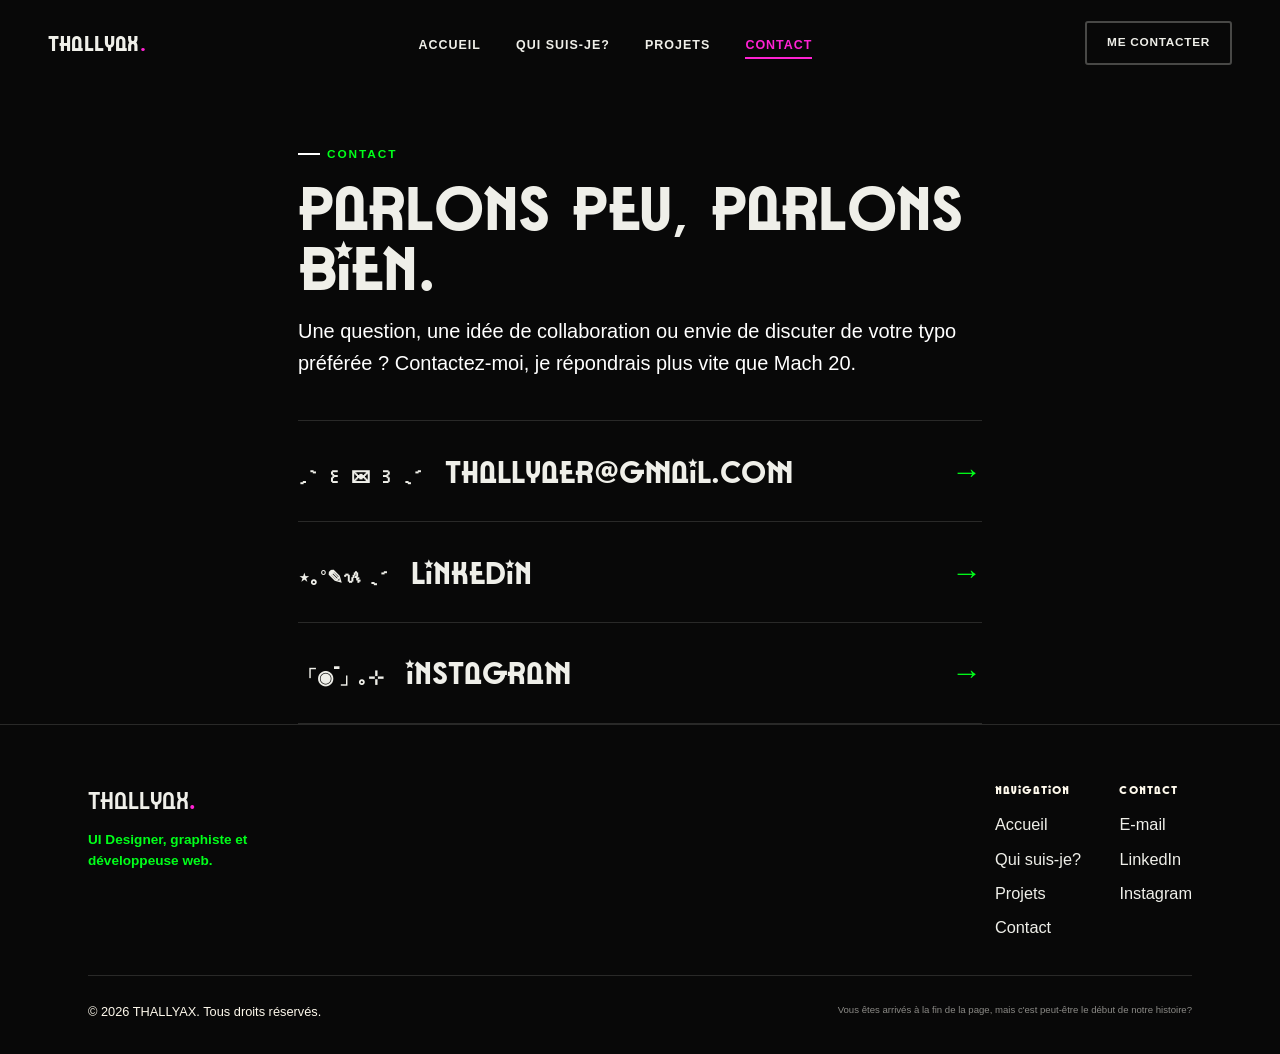
==== commit 81a7f6b9: "vf1bis" ====
--- a/contact.html
+++ b/contact.html
@@ -23,7 +23,7 @@
       <nav aria-label="Navigation principale">
         <ul class="nav-links">
           <li><a href="index.html">Accueil</a></li>
-          <li><a href="qui-je-suis.html">Qui je suis</a></li>
+          <li><a href="qui-je-suis.html">Qui suis-je?</a></li>
           <li><a href="projets.html">Projets</a></li>
           <li><a href="contact.html" aria-current="page">Contact</a></li>
         </ul>
--- a/css/style.css
+++ b/css/style.css
@@ -334,15 +334,29 @@
   border-bottom: 1px solid transparent;
   transition:
     padding var(--dur-m) var(--ease),
-    background var(--dur-m),
     border-color var(--dur-m);
 }
+
+.nav::before {
+  content: "";
+  position: absolute;
+  inset: 0;
+  background: rgba(8, 8, 8, 0.88);
+  backdrop-filter: blur(10px);
+  opacity: 0;
+  transition: opacity var(--dur-m);
+  z-index: -1;
+  pointer-events: none;
+}
+
 .nav.is-scrolled {
   padding-block: 0.8rem;
-  background: rgba(8, 8, 8, 0.88);
-  backdrop-filter: blur(10px);
   border-bottom-color: var(--line);
 }
+.nav.is-scrolled::before {
+  opacity: 1;
+}
+
 .nav-logo {
   font-family: var(--font-display);
   font-size: 1.3rem;
@@ -1510,26 +1524,28 @@
   .nav-cta .btn {
     display: none;
   }
+
+  .nav {
+    position: fixed;
+  }
+
   .nav-burger {
     display: block;
     position: relative;
     z-index: 110;
   }
+
   .nav.is-open .nav-links {
     display: flex;
     position: fixed;
-
-    top: 64px;
+    top: 57px;
     left: 0;
     right: 0;
     bottom: 0;
-
-    background: var(--bg);
-
+    background: var(--bg, #0a0a0a);
     flex-direction: column;
     padding: 2.5rem var(--gutter);
     gap: 1.6rem;
-
     z-index: 100;
   }
 
@@ -1578,7 +1594,7 @@
   padding-top: 2rem;
 }
 .profile-figure {
-  aspect-ratio: 4/2;
+  aspect-ratio: 4/5;
   border-radius: var(--radius);
   overflow: hidden;
   background:
@@ -1939,6 +1955,11 @@
     grid-template-columns: 1fr;
     padding-top: 7rem;
   }
+
+  .profile-figure {
+    aspect-ratio: 3/2;
+  }
+
   .cv-frame iframe {
     width: 100%;
     height: 100%;
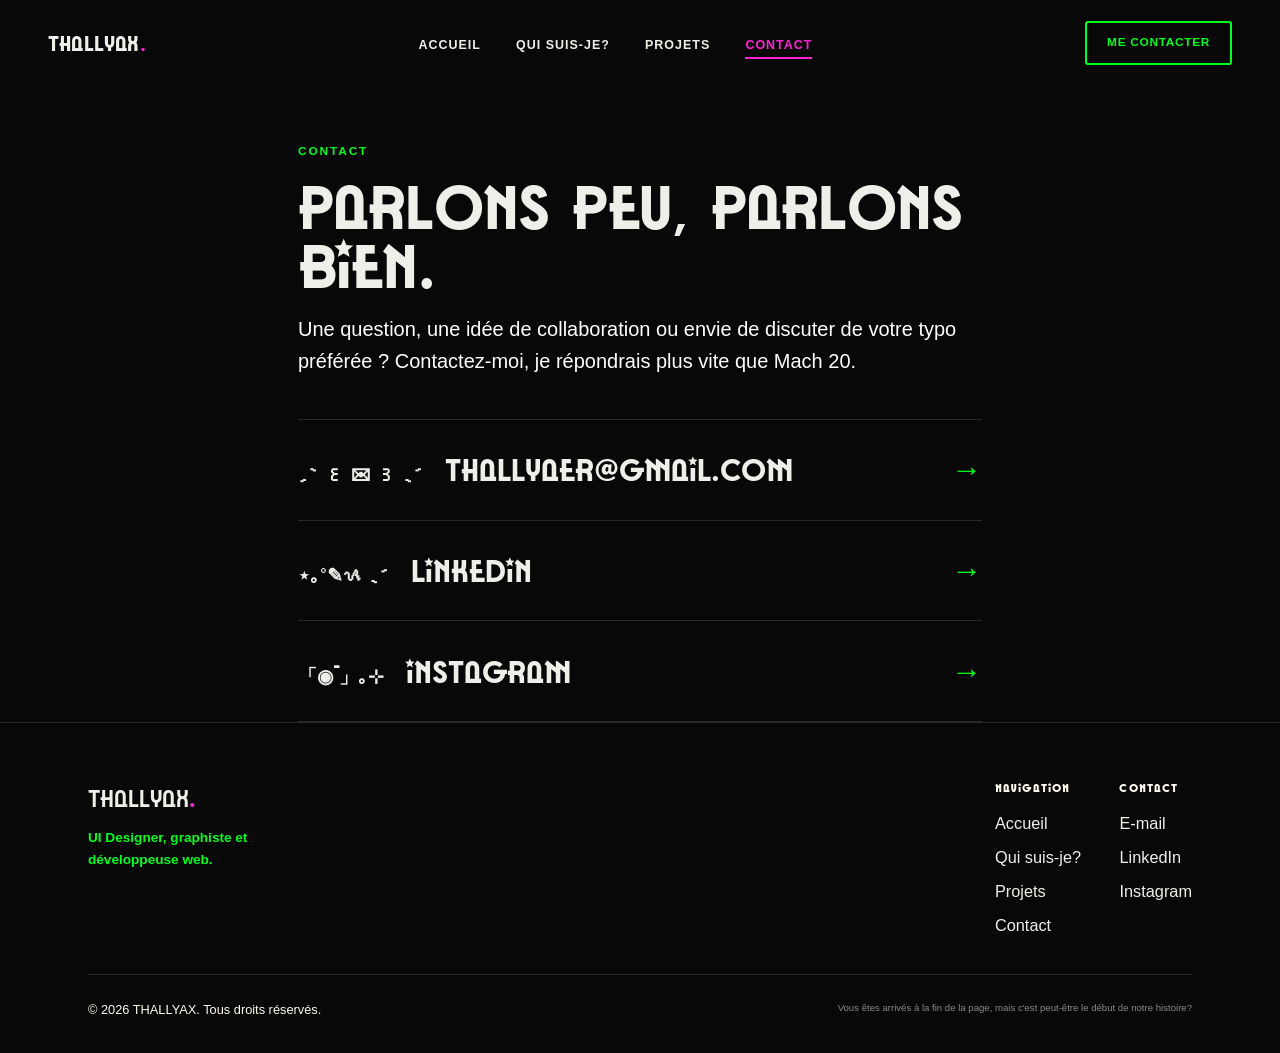
==== commit 258b3da9: "SEO, favicon" ====
--- a/contact.html
+++ b/contact.html
@@ -3,10 +3,11 @@
   <head>
     <meta charset="UTF-8" />
     <meta name="viewport" content="width=device-width, initial-scale=1.0" />
-    <title>contact — THALLYAX</title>
+    <title>contact — THALLYAX. UI Designer.</title>
+    <link rel="icon" type="image/png" href="assets/images/favicon.png" />
     <meta
       name="description"
-      content="Contactez THALLYAX pour un projet de design d'interface, de développement web, de graphisme ou de montage vidéo."
+      content="Contactez THALLYAX pour un projet de communication, de design d'interface, de développement d'un site web, de graphisme ou encore de montage vidéo."
     />
     <link rel="icon" href="data:," />
     <link rel="preconnect" href="https://fonts.googleapis.com" />
--- a/css/style.css
+++ b/css/style.css
@@ -187,12 +187,6 @@
   align-items: center;
   gap: 0.6em;
 }
-.eyebrow::before {
-  content: "";
-  width: 22px;
-  height: 2px;
-  background: var(--white);
-}
 
 .lede {
   font-family: var(--font-body);
@@ -232,7 +226,6 @@
   flex-wrap: wrap;
 }
 
-/* Grain — imite le bruit d'une sérigraphie sur fond sombre */
 .grain {
   position: relative;
 }
@@ -277,8 +270,8 @@
   box-shadow: 4px 4px 0 var(--pink);
 }
 .btn-ghost {
-  border-color: var(--line-strong);
-  color: var(--ink);
+  border-color: var(--green);
+  color: var(--green);
 }
 .btn-ghost:hover {
   border-color: var(--green);
@@ -332,6 +325,7 @@
   align-items: center;
   justify-content: space-between;
   border-bottom: 1px solid transparent;
+  background: rgba(8, 8, 8, 0.88);
   transition:
     padding var(--dur-m) var(--ease),
     border-color var(--dur-m);
@@ -447,116 +441,907 @@
 /* -------------------------------------------------------------------- */
 /* 6. HERO + TICKER                                                      */
 /* -------------------------------------------------------------------- */
+
+/* =========================================================
+   HERO
+========================================================= */
+
 .hero {
   position: relative;
   min-height: 100svh;
-  display: flex;
-  flex-direction: column;
+
+  overflow: hidden;
+  isolation: isolate;
+
+  background: var(--bg);
+
+  display: flex;
+  align-items: center;
   justify-content: center;
-  padding-top: 6rem;
-  background: var(--bg);
-  isolation: isolate;
-  overflow: hidden;
-}
-/* trame de points façon sérigraphie, très discrète */
-.hero::before {
-  content: "";
-  position: absolute;
-  inset: 0;
-  z-index: -2;
-  background-image: radial-gradient(
-    rgba(239, 239, 233, 0.09) 1px,
-    transparent 1px
-  );
-  background-size: 16px 16px;
-  mask-image: radial-gradient(circle at 30% 30%, black, transparent 70%);
-}
-/* halo qui suit le curseur — lumière de scène à deux tons */
+
+  padding: 7rem 0 3rem;
+}
+
+/* =========================================================
+   SPOTLIGHT
+========================================================= */
+
 .hero-spotlight {
   position: absolute;
   inset: 0;
-  z-index: -1;
-  background:
-    radial-gradient(
-      560px circle at var(--x, 30%) var(--y, 20%),
-      rgba(255, 34, 211, 0.16),
-      transparent 60%
-    ),
-    radial-gradient(
-      420px circle at var(--x, 30%) var(--y, 20%),
-      rgba(0, 255, 26, 0.1),
-      transparent 55%
-    );
+
+  z-index: -2;
+
+  background: radial-gradient(
+    320px circle at var(--x, 30%) var(--y, 20%),
+    rgba(0, 255, 26, 0.3),
+    transparent 55%
+  );
+
   transition: background 0.25s ease-out;
 }
-.hero-kicker {
-  margin-bottom: 1.6rem;
-}
-.hero-title {
-  font-size: var(--fs-hero);
-  max-width: 17ch;
-  text-shadow:
-    3px 0 rgba(255, 34, 211, 0.55),
-    -3px 0 rgba(0, 255, 26, 0.4);
-}
-.hero-title em {
-  font-style: normal;
+
+.hero::before {
+  content: "";
+
+  position: absolute;
+  inset: 0;
+
+  z-index: -3;
+
+  background-image:
+    linear-gradient(rgba(162, 21, 115, 0.085) 1px, transparent 1px),
+    linear-gradient(90deg, rgba(239, 239, 233, 0.085) 1px, transparent 1px);
+
+  background-size: 45px 45px;
+
+  mask-image: radial-gradient(circle at center, black, transparent 80%);
+}
+/* =========================================================
+   HEADER
+========================================================= */
+
+.hero-header {
+  position: absolute;
+
+  top: 0;
+  left: 50%;
+  transform: translateX(-50%);
+
+  width: 100%;
+
+  padding-top: 2rem;
+
+  display: flex;
+  align-items: center;
+  justify-content: space-between;
+
+  z-index: 20;
+}
+
+/* logo */
+
+.hero-logo {
+  color: var(--ink);
+
+  text-decoration: none;
+
+  font-family: var(--font-display);
+
+  font-size: clamp(1.7rem, 2.5vw, 2.6rem);
+
+  font-weight: 800;
+
+  letter-spacing: -0.04em;
+
+  line-height: 1;
+}
+
+.hero-logo span {
   color: var(--pink);
-  -webkit-text-stroke: 1px var(--green);
-}
-.hero-sub {
-  margin-top: 1.8rem;
+}
+
+/* navigation */
+
+.hero-nav {
+  display: flex;
+  align-items: center;
+
+  gap: clamp(1.5rem, 3vw, 3.5rem);
+}
+
+.hero-nav a {
+  position: relative;
+
+  color: var(--ink);
+
+  text-decoration: none;
+
   font-family: var(--font-body);
-  font-size: clamp(1.05rem, 1.7vw, 1.35rem);
-  color: var(--ink-soft);
-  max-width: 52ch;
-  font-weight: 500;
-}
-.hero-actions {
-  margin-top: 2.8rem;
-  display: flex;
-  gap: 1rem;
-  flex-wrap: wrap;
-}
-.hero-scroll {
+
+  font-size: clamp(1rem, 1.5vw, 1.25rem);
+
+  font-weight: 700;
+
+  transition:
+    color 0.2s ease,
+    transform 0.2s ease;
+}
+
+.hero-nav a:hover {
+  color: var(--pink);
+  transform: translateY(-2px);
+}
+
+/* =========================================================
+   PERSONNAGE LEGO
+========================================================= */
+
+.hero-character {
   position: absolute;
-  bottom: 2.2rem;
-  left: var(--gutter);
+
+  left: 50%;
+  top: 50%;
+
+  transform: translate(-50%, -46%);
+
+  width: min(48vw, 680px);
+  height: min(75vh, 760px);
+
+  z-index: 2;
+
   display: flex;
   align-items: center;
-  gap: 0.7rem;
-  font-size: 0.7rem;
-  font-weight: 800;
-  text-transform: uppercase;
-  letter-spacing: 0.12em;
-  color: var(--gray);
-}
-.hero-scroll-line {
-  width: 1px;
-  height: 34px;
-  background: var(--line);
+  justify-content: center;
+
+  pointer-events: none;
+}
+
+/* LEGO */
+
+.hero-lego {
   position: relative;
-  overflow: hidden;
-}
-.hero-scroll-line::after {
-  content: "";
-  position: absolute;
-  top: -100%;
-  left: 0;
+
+  display: block;
+
   width: 100%;
   height: 100%;
-  background: var(--pink);
-  animation: scrollLine 2.2s var(--ease) infinite;
-}
-@keyframes scrollLine {
-  0% {
-    top: -100%;
-  }
-  60% {
-    top: 100%;
-  }
-  100% {
-    top: 100%;
+
+  object-fit: contain;
+
+  filter: drop-shadow(12px 18px 0 rgba(0, 255, 26, 0.12))
+    drop-shadow(-10px 12px 0 rgba(255, 34, 211, 0.1));
+
+  transform: rotate(2deg);
+
+  transition: transform 0.4s var(--ease);
+}
+
+.hero-character:hover .hero-lego {
+  transform: rotate(-2deg) translateY(-7px);
+}
+
+/* =========================================================
+   GROSSE TYPOGRAPHIE
+========================================================= */
+
+.hero-words {
+  position: absolute;
+
+  left: 0;
+  right: 0;
+
+  bottom: 10%;
+
+  z-index: 5;
+
+  pointer-events: none;
+}
+
+/* mots */
+
+.hero-word {
+  position: absolute;
+
+  display: block;
+
+  font-family: var(--font-display);
+
+  font-weight: 900;
+
+  line-height: 0.78;
+
+  letter-spacing: -0.055em;
+
+  white-space: nowrap;
+
+  text-transform: none;
+}
+
+/* ---------------------------------------------------------
+   UI DESIGNER
+--------------------------------------------------------- */
+
+.hero-word-top {
+  left: 4%;
+
+  bottom: 9rem;
+
+  font-size: clamp(1.5rem, 4vw, 5rem);
+
+  color: var(--ink);
+
+  z-index: 4;
+
+  text-shadow: 3px 0 rgba(255, 34, 211, 0.4);
+}
+
+/* ---------------------------------------------------------
+   PORTFOLIO
+--------------------------------------------------------- */
+
+.hero-word-middle {
+  left: 2%;
+
+  bottom: 3.5rem;
+
+  font-size: clamp(5rem, 10vw, 11rem);
+
+  color: var(--pink);
+
+  -webkit-text-stroke: 2px var(--green);
+
+  z-index: 6;
+
+  text-shadow: 5px 5px 0 var(--green);
+}
+
+/* ---------------------------------------------------------
+   DÉVELOPPEUSE
+--------------------------------------------------------- */
+
+.hero-word-bottom {
+  left: 4%;
+
+  bottom: 10%;
+
+  font-size: clamp(1.5rem, 4vw, 5rem);
+
+  color: var(--ink);
+
+  z-index: 7;
+
+  text-shadow: -3px 0 rgba(0, 255, 26, 0.45);
+}
+
+/* =========================================================
+   PETITS LABELS
+========================================================= */
+
+.hero-tag {
+  position: absolute;
+
+  z-index: 10;
+
+  padding: 0.5rem 0.85rem;
+
+  border: 1px solid var(--ink);
+
+  background: var(--bg);
+
+  color: var(--ink);
+
+  font-family: var(--font-body);
+
+  font-size: 0.65rem;
+
+  font-weight: 900;
+
+  letter-spacing: 0.08em;
+
+  text-transform: uppercase;
+}
+
+/* UI */
+
+.hero-tag-montage {
+  left: 18%;
+
+  top: 31%;
+
+  transform: rotate(-7deg);
+
+  color: var(--pink);
+
+  border-color: var(--pink);
+}
+
+/* WEB */
+
+.hero-tag-web {
+  right: 19%;
+
+  top: 37%;
+
+  transform: rotate(7deg);
+}
+
+/* GRAPHISME */
+
+.hero-tag-graph {
+  right: 8%;
+
+  bottom: 24%;
+
+  transform: rotate(-5deg);
+
+  color: var(--green);
+
+  border-color: var(--green);
+}
+
+/* =========================================================
+   PLUS
+========================================================= */
+
+.hero-plus {
+  position: absolute;
+
+  z-index: 8;
+
+  font-family: var(--font-body);
+
+  font-weight: 900;
+
+  font-size: 2rem;
+}
+
+.hero-plus-one {
+  top: 23%;
+  left: 12%;
+
+  color: var(--pink);
+
+  transform: rotate(15deg);
+}
+
+.hero-plus-two {
+  right: 12%;
+  bottom: 38%;
+
+  color: var(--green);
+
+  transform: rotate(-15deg);
+}
+
+/* =========================================================
+   ÉTOILE
+========================================================= */
+
+.hero-star {
+  position: absolute;
+
+  z-index: 8;
+
+  font-size: 2.5rem;
+
+  font-weight: 900;
+
+  color: var(--pink);
+}
+
+.hero-star-one {
+  right: 28%;
+  top: 22%;
+
+  transform: rotate(15deg);
+}
+
+/* =========================================================
+   FLÈCHE
+========================================================= */
+
+.hero-flower {
+  position: absolute;
+
+  z-index: 8;
+
+  right: 31%;
+  top: 32%;
+
+  font-family: var(--font-body);
+
+  font-size: 3rem;
+
+  font-weight: 800;
+
+  color: var(--green);
+
+  transform: rotate(-12deg);
+}
+
+/* =========================================================
+   BAS
+========================================================= */
+
+.hero-bottom {
+  position: absolute;
+
+  bottom: 1.5rem;
+  left: 50%;
+
+  transform: translateX(-50%);
+
+  width: 100%;
+
+  display: flex;
+  align-items: flex-end;
+  justify-content: space-between;
+
+  z-index: 15;
+}
+
+.hero-bottom p {
+  margin: 0;
+
+  font-family: var(--font-body);
+
+  font-size: 0.65rem;
+
+  font-weight: 800;
+
+  text-transform: uppercase;
+
+  letter-spacing: 0.12em;
+
+  color: var(--gray);
+}
+
+.hero-scroll {
+  font-family: var(--font-body);
+
+  font-size: 0.65rem;
+
+  font-weight: 800;
+
+  text-transform: uppercase;
+
+  letter-spacing: 0.12em;
+
+  color: var(--gray);
+}
+
+/* =========================================================
+   RESPONSIVE — TABLETTE
+========================================================= */
+
+@media (max-width: 900px) {
+  .hero {
+    min-height: 100svh;
+    padding: 6rem 1.5rem 3rem;
+  }
+
+  /* HEADER */
+
+  .hero-header {
+    padding: 1.5rem 1.5rem 0;
+  }
+
+  .hero-nav {
+    gap: 1.5rem;
+  }
+
+  .hero-nav a {
+    font-size: 0.95rem;
+  }
+
+  /* LEGO */
+
+  .hero-character {
+    width: min(55vw, 520px);
+    height: min(68vh, 620px);
+
+    transform: translate(-50%, -45%);
+  }
+
+  /* TYPO */
+
+  .hero-word-top {
+    left: 3%;
+    bottom: 8rem;
+
+    font-size: clamp(2rem, 6vw, 4rem);
+  }
+
+  .hero-word-middle {
+    left: 1%;
+
+    font-size: clamp(4.5rem, 13vw, 8rem);
+  }
+
+  .hero-word-bottom {
+    left: 3%;
+    bottom: 9%;
+
+    font-size: clamp(2rem, 6vw, 4rem);
+  }
+
+  /* TAGS */
+
+  .hero-tag-montage {
+    left: 10%;
+    top: 27%;
+  }
+
+  .hero-tag-web {
+    right: 10%;
+    top: 32%;
+  }
+
+  .hero-tag-graph {
+    right: 7%;
+    bottom: 25%;
+  }
+
+  /* DECORATIONS */
+
+  .hero-plus-one {
+    left: 7%;
+    top: 20%;
+  }
+
+  .hero-plus-two {
+    right: 7%;
+    bottom: 37%;
+  }
+
+  .hero-star-one {
+    right: 20%;
+    top: 18%;
+  }
+
+  .hero-flower {
+    right: 23%;
+    top: 28%;
+  }
+
+  /* BAS */
+
+  .hero-bottom {
+    padding: 0 1.5rem;
+  }
+}
+
+/* =========================================================
+   RESPONSIVE — MOBILE
+========================================================= */
+
+@media (max-width: 600px) {
+  .hero {
+    min-height: 100svh;
+
+    padding: 5.5rem 1rem 2.5rem;
+
+    overflow: hidden;
+  }
+
+  /* =======================================================
+     HEADER
+  ======================================================= */
+
+  .hero-header {
+    padding: 1.25rem 1rem 0;
+  }
+
+  .hero-logo {
+    font-size: 1.65rem;
+  }
+
+  .hero-nav {
+    gap: 0.9rem;
+  }
+
+  .hero-nav a {
+    font-size: 0.8rem;
+  }
+
+  /* =======================================================
+     PERSONNAGE LEGO
+  ======================================================= */
+
+  .hero-character {
+    /*
+      On garde le LEGO assez grand pour qu'il
+      reste le point focal de la hero.
+    */
+
+    width: 78vw;
+    height: 63vh;
+
+    top: 45%;
+
+    transform: translate(-50%, -50%);
+  }
+
+  .hero-character-bg {
+    width: 82%;
+  }
+
+  .hero-lego {
+    filter: drop-shadow(7px 11px 0 rgba(0, 255, 26, 0.12))
+      drop-shadow(-6px 8px 0 rgba(255, 34, 211, 0.1));
+  }
+
+  /* =======================================================
+     GROSSE TYPO
+  ======================================================= */
+
+  .hero-words {
+    bottom: 12%;
+  }
+
+  /*
+    UI DESIGNER
+  */
+
+  .hero-word-top {
+    left: 3%;
+
+    bottom: 7.5rem;
+
+    font-size: clamp(1.65rem, 8vw, 2.8rem);
+
+    line-height: 0.85;
+  }
+
+  /*
+    PORTFOLIO
+  */
+
+  .hero-word-middle {
+    left: 1%;
+
+    bottom: 3.3rem;
+
+    font-size: clamp(3.7rem, 18vw, 6rem);
+
+    line-height: 0.75;
+
+    -webkit-text-stroke: 1.5px var(--green);
+
+    text-shadow: 3px 3px 0 var(--green);
+  }
+
+  /*
+    DEVELOPPEUSE WEB
+  */
+
+  .hero-word-bottom {
+    left: 3%;
+
+    bottom: 0;
+
+    font-size: clamp(1.45rem, 7.5vw, 2.7rem);
+
+    line-height: 0.85;
+  }
+
+  /* =======================================================
+     PETITS LABELS
+  ======================================================= */
+
+  .hero-tag {
+    padding: 0.4rem 0.65rem;
+
+    font-size: 0.55rem;
+
+    letter-spacing: 0.07em;
+  }
+
+  .hero-tag-montage {
+    left: 6%;
+
+    top: 25%;
+
+    transform: rotate(-6deg);
+  }
+
+  .hero-tag-web {
+    right: 6%;
+
+    top: 29%;
+
+    transform: rotate(6deg);
+  }
+
+  .hero-tag-graph {
+    right: 5%;
+
+    bottom: 29%;
+
+    transform: rotate(-5deg);
+  }
+
+  /* =======================================================
+     PLUS
+  ======================================================= */
+
+  .hero-plus {
+    font-size: 1.5rem;
+  }
+
+  .hero-plus-one {
+    left: 5%;
+
+    top: 18%;
+
+    transform: rotate(15deg);
+  }
+
+  .hero-plus-two {
+    right: 6%;
+
+    bottom: 40%;
+
+    transform: rotate(-15deg);
+  }
+
+  /* =======================================================
+     ÉTOILE
+  ======================================================= */
+
+  .hero-star {
+    font-size: 1.8rem;
+  }
+
+  .hero-star-one {
+    right: 16%;
+
+    top: 18%;
+
+    transform: rotate(15deg);
+  }
+
+  /* =======================================================
+     FLEUR / SYMBOLE
+  ======================================================= */
+
+  .hero-flower {
+    right: 18%;
+
+    top: 25%;
+
+    font-size: 2.2rem;
+
+    transform: rotate(-12deg);
+  }
+
+  /* =======================================================
+     BAS
+  ======================================================= */
+
+  .hero-bottom {
+    bottom: 1rem;
+
+    padding: 0 1rem;
+  }
+
+  .hero-bottom p,
+  .hero-scroll {
+    font-size: 0.55rem;
+
+    letter-spacing: 0.09em;
+  }
+}
+
+/* =========================================================
+   PETITS TELEPHONES
+========================================================= */
+
+@media (max-width: 390px) {
+  .hero {
+    padding-left: 0.75rem;
+    padding-right: 0.75rem;
+  }
+
+  .hero-header {
+    padding-left: 0.75rem;
+    padding-right: 0.75rem;
+  }
+
+  .hero-logo {
+    font-size: 1.45rem;
+  }
+
+  .hero-nav {
+    gap: 0.65rem;
+  }
+
+  .hero-nav a {
+    font-size: 0.72rem;
+  }
+
+  /* LEGO */
+
+  .hero-character {
+    width: 82vw;
+    height: 58vh;
+
+    top: 44%;
+  }
+
+  /* TYPO */
+
+  .hero-word-top {
+    bottom: 7rem;
+
+    font-size: 1.5rem;
+  }
+
+  .hero-word-middle {
+    bottom: 3rem;
+
+    font-size: 17vw;
+
+    -webkit-text-stroke: 1px var(--green);
+
+    text-shadow: 2px 2px 0 var(--green);
+  }
+
+  .hero-word-bottom {
+    font-size: 7vw;
+  }
+
+  /* TAGS */
+
+  .hero-tag {
+    padding: 0.35rem 0.5rem;
+
+    font-size: 0.5rem;
+  }
+
+  .hero-tag-montage {
+    left: 4%;
+    top: 25%;
+  }
+
+  .hero-tag-web {
+    right: 4%;
+    top: 29%;
+  }
+
+  .hero-tag-graph {
+    right: 4%;
+    bottom: 30%;
+  }
+
+  /* DECORATION */
+
+  .hero-plus-one {
+    left: 4%;
+    top: 17%;
+  }
+
+  .hero-plus-two {
+    right: 5%;
+    bottom: 40%;
+  }
+
+  .hero-star-one {
+    right: 13%;
+    top: 17%;
+  }
+
+  .hero-flower {
+    right: 15%;
+    top: 24%;
+  }
+
+  /* BAS */
+
+  .hero-bottom p,
+  .hero-scroll {
+    font-size: 0.48rem;
   }
 }
 
@@ -567,7 +1352,6 @@
   background: var(--bg-alt);
 }
 
-/* Bloc CTA final — traitement le plus "accent" de la page, encadré net */
 .section-dark {
   background: var(--panel);
   border-top: 2px solid var(--pink);
@@ -826,6 +1610,7 @@
 }
 .card-desc {
   color: var(--ink-soft);
+  font-family: var(--font-body);
   font-size: 0.94rem;
   flex: 1;
 }
@@ -1941,6 +2726,426 @@
   background: var(--pink);
   color: var(--black);
 }
+/* =========================================================
+   PROJECT PAGE — JETHRO / KALEIDOSCOPE
+   ========================================================= */
+
+/* ---------- HERO ---------- */
+
+.project-page {
+  overflow: hidden;
+}
+
+.project-hero {
+  padding: 170px 0 0px;
+}
+
+.project-back {
+  display: inline-block;
+  margin-bottom: 70px;
+
+  font-family: var(--font-body);
+  font-size: 0.9rem;
+  text-decoration: none;
+
+  opacity: 0.65;
+
+  transition:
+    opacity 0.25s ease,
+    transform 0.25s ease;
+}
+
+.project-back:hover {
+  opacity: 1;
+  transform: translateX(-4px);
+}
+
+.project-heading {
+  max-width: 1050px;
+}
+
+.project-title {
+  margin: 18px 0 30px;
+
+  font-family: var(--font-display);
+  font-size: clamp(4rem, 10vw, 9rem);
+  font-weight: 600;
+  line-height: 0.82;
+  letter-spacing: -0.045em;
+}
+
+.project-title span {
+  display: block;
+  margin-left: 9vw;
+  font-weight: 400;
+  font-family: var(--font-display);
+}
+
+.project-intro {
+  max-width: 650px;
+  margin-left: 9vw;
+
+  font-family: var(--font-body);
+  font-size: clamp(1rem, 1.5vw, 1.25rem);
+  line-height: 1.65;
+}
+
+/* ---------- MAIN IMAGE ---------- */
+
+.project-visual {
+  padding-bottom: 130px;
+}
+
+.project-main-image {
+  width: 100%;
+  margin: 0;
+
+  overflow: hidden;
+}
+
+.project-main-image img {
+  display: block;
+  width: 100%;
+  height: auto;
+
+  transition: transform 0.8s ease;
+}
+
+.project-main-image:hover img {
+  transform: scale(1.015);
+}
+
+.img-placeholder {
+  display: flex;
+  align-items: center;
+  justify-content: center;
+
+  width: 100%;
+  min-height: 500px;
+
+  text-align: center;
+
+  font-family: var(--font-body);
+  line-height: 1.5;
+}
+
+/* ---------- INTRODUCTION ---------- */
+
+.project-introduction {
+  padding: 130px 0;
+}
+
+.project-grid {
+  display: grid;
+  grid-template-columns: 0.7fr 1.8fr;
+  gap: 70px;
+}
+
+.project-column-large {
+  max-width: 800px;
+}
+
+.project-column-large p {
+  max-width: 700px;
+  margin: 0 0 24px;
+
+  font-family: var(--font-body);
+  font-size: 1.05rem;
+  line-height: 1.75;
+}
+
+/* ---------- VIDEOS ---------- */
+
+.project-video-section {
+  padding: 110px 0;
+}
+
+.project-video-offset {
+  padding-top: 50px;
+}
+
+.video-heading {
+  margin-bottom: 35px;
+}
+
+.video-heading h2 {
+  margin: 12px 0 0;
+
+  font-family: var(--font-display);
+  font-size: clamp(2.5rem, 5vw, 4.8rem);
+  font-weight: 500;
+  line-height: 0.95;
+  letter-spacing: -0.035em;
+}
+
+.project-video {
+  width: 100%;
+
+  overflow: hidden;
+
+  background: #111;
+}
+
+.project-video video {
+  display: block;
+
+  width: 100%;
+  height: auto;
+  max-height: 800px;
+
+  object-fit: contain;
+}
+
+/* ---------- DETAILS ---------- */
+
+.project-details {
+  padding: 150px 0;
+}
+
+.project-details-grid {
+  display: grid;
+  grid-template-columns: 0.9fr 1.4fr;
+  gap: 100px;
+}
+
+.project-details h2 {
+  margin: 18px 0 0;
+
+  font-family: var(--font-display);
+  font-size: clamp(3rem, 6vw, 6rem);
+  font-weight: 400;
+  line-height: 0.88;
+  letter-spacing: -0.04em;
+}
+
+.project-details-content {
+  border-top: 1px solid currentColor;
+}
+
+.project-column-large h2 {
+  font-size: clamp(2rem, 6vw, 6rem);
+}
+
+.project-visual h2 {
+  font-size: clamp(2rem, 6vw, 6rem);
+}
+
+.detail-item {
+  display: grid;
+  grid-template-columns: 60px 1fr;
+  gap: 20px;
+
+  padding: 24px 0;
+
+  border-bottom: 1px solid currentColor;
+}
+
+.detail-item span {
+  font-family: var(--font-body);
+  font-size: 0.8rem;
+  opacity: 0.5;
+}
+
+.detail-item p {
+  margin: 0;
+
+  font-family: var(--font-body);
+  font-size: 1rem;
+}
+
+/* ---------- TAGS ---------- */
+
+.project-tech {
+  padding: 0px 0;
+}
+
+.project-tech-inner {
+  display: flex;
+  align-items: flex-start;
+  justify-content: space-between;
+  gap: 50px;
+
+  padding-top: 30px;
+}
+
+.project-next-link span {
+  color: var(--pink);
+}
+
+.project-tags {
+  display: flex;
+  flex-wrap: wrap;
+  justify-content: flex-end;
+  gap: 10px;
+
+  max-width: 700px;
+}
+
+.project-tags .tag {
+  display: inline-flex;
+  align-items: center;
+
+  padding: 9px 15px;
+
+  border: 1px solid currentColor;
+  border-radius: 100px;
+
+  font-family: var(--font-body);
+  font-size: 0.82rem;
+}
+
+/* ---------- NEXT PROJECTS ---------- */
+
+.project-next h2 {
+  margin: 20px 0 45px;
+
+  font-family: var(--font-display);
+  font-size: clamp(5rem, 9vw, 9rem);
+  font-weight: 500;
+  line-height: 0.82;
+}
+
+.project-next-link {
+  display: inline-flex;
+  align-items: center;
+  gap: 12px;
+
+  font-family: var(--font-body);
+
+  font-size: 1rem;
+  text-decoration: none;
+
+  transition:
+    gap 0.25s ease,
+    opacity 0.25s ease;
+}
+
+.project-next-link:hover {
+  gap: 18px;
+}
+
+/* ---------- REVEAL ---------- */
+
+[data-reveal] {
+  opacity: 0;
+  transform: translateY(30px);
+
+  transition:
+    opacity 0.7s ease,
+    transform 0.7s ease;
+}
+
+[data-reveal].is-visible {
+  opacity: 1;
+  transform: translateY(0);
+}
+
+/* ---------- MOBILE ---------- */
+
+@media (max-width: 700px) {
+  .project-hero {
+    padding: 40px 0 60px;
+  }
+
+  .project-back {
+    margin-bottom: 50px;
+  }
+
+  .project-title {
+    padding-top: 60px;
+    font-size: clamp(3.6rem, 10vw, 6rem);
+    line-height: 0.82;
+  }
+
+  .project-next h2 {
+    font-weight: 500;
+  }
+
+  .project-title span {
+    margin-left: 0;
+    font-weight: 500;
+  }
+
+  .project-intro {
+    margin-left: 0;
+    margin-top: 35px;
+
+    font-size: 1rem;
+  }
+
+  .project-visual {
+    padding-bottom: 70px;
+  }
+
+  .project-main-image {
+    width: calc(100% + 0px);
+  }
+
+  .project-introduction {
+    padding: 80px 0;
+  }
+
+  .project-grid {
+    grid-template-columns: 1fr;
+    gap: 35px;
+  }
+
+  .project-column-large h2 {
+    margin-bottom: 30px;
+    font-size: clamp(2.5rem, 10vw, 4rem);
+  }
+
+  .project-column-large p {
+    font-size: 0.98rem;
+    line-height: 1.65;
+  }
+
+  .project-video-section {
+    padding: 70px 0;
+  }
+
+  .project-video-offset {
+    padding-top: 20px;
+  }
+
+  .video-heading {
+    margin-bottom: 25px;
+  }
+
+  .video-heading h2 {
+    font-size: clamp(2.5rem, 13vw, 4rem);
+  }
+
+  .project-details {
+    padding: 90px 0;
+  }
+
+  .project-details-grid {
+    grid-template-columns: 1fr;
+    gap: 60px;
+  }
+
+  .project-details h2 {
+    font-size: clamp(3.5rem, 17vw, 6rem);
+  }
+
+  .project-tech-inner {
+    flex-direction: column;
+    gap: 30px;
+  }
+
+  .project-tags {
+    justify-content: flex-start;
+  }
+
+  .project-next {
+    padding: 110px 0 100px;
+  }
+
+  .project-next h2 {
+    font-size: clamp(4rem, 18vw, 7rem);
+  }
+}
 
 /* ==========================================================================
    15. PAGE CONTACT
@@ -2041,5 +3246,5 @@
 h4,
 h5,
 h6 {
-  font-family: "Patriot", sans-serif !important;
-}
+  font-family: var(--font-display);
+}
